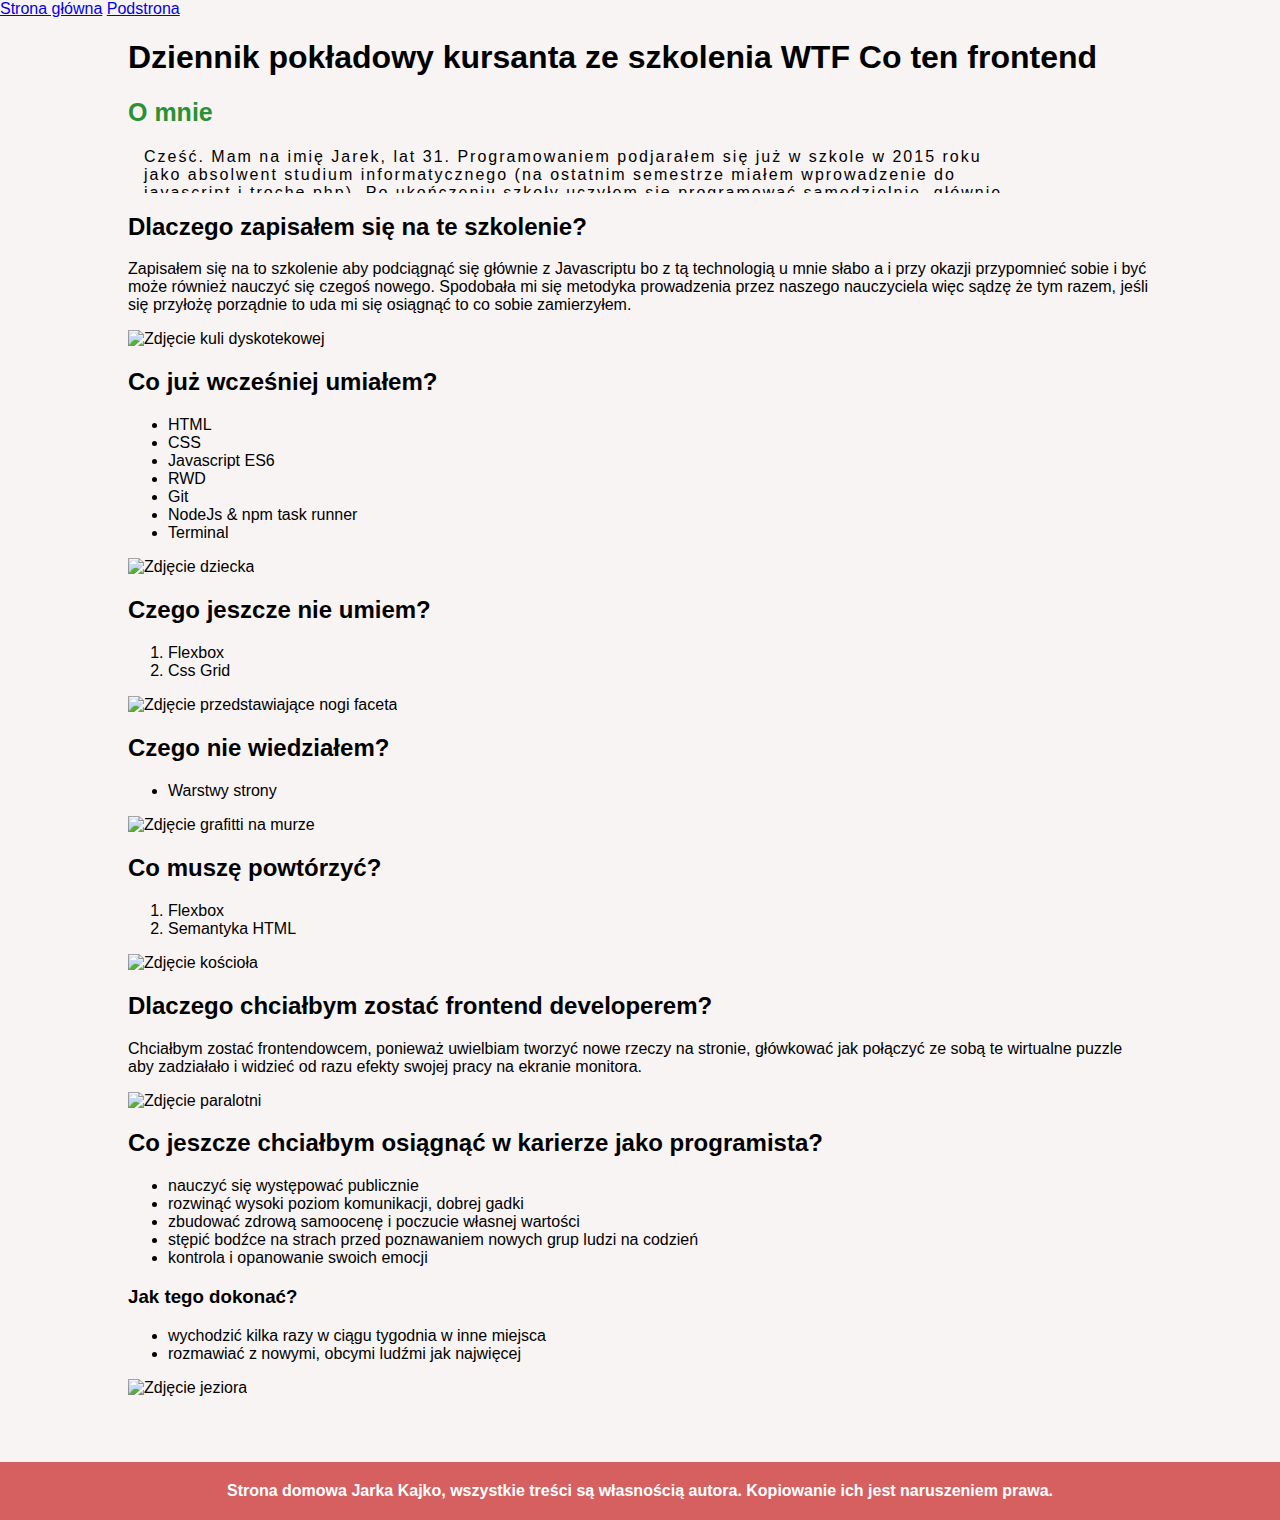
==== druga_strona.html @ be8f6553 "STYLE page index.html with bem classes" ====
<!DOCTYPE html>
<html lang="en">

<head>
	<meta charset="UTF-8">
	<meta name="viewport" content="width=device-width, initial-scale=1.0">
	<meta http-equiv="X-UA-Compatible" content="ie=edge">
	<title>Document</title>
	<link rel="stylesheet" type="text/css" href="style.css">
</head>

<body>
	<header class="headerNavigation">
		<a href="index.html" class="mainWebsiteHyperlink">Strona główna</a>
		<a href="druga_strona.html" class="secondWebsiteHyperlink">Podstrona</a>
	</header>

	<main class="main">
		<header class="mainHeader">
			<h1 class="headingHeader1">
				Dziennik pokładowy kursanta ze szkolenia WTF Co ten frontend
			</h1>
		</header>

		<section class="about">
				<h2 class="about__title">O mnie</h2>
				<p class="about__paragraph">
					Cześć. Mam na imię Jarek, lat 31. Programowaniem podjarałem się już w szkole w 2015 roku jako absolwent studium
					informatycznego (na ostatnim semestrze miałem wprowadzenie do javascript i trochę php). Po ukończeniu szkoły
					uczyłem się programować samodzielnie, głównie z poradników internetowych w tym z popularnego codecademy który
					jest całkiem niezłym wprowadzeniem do kodowania, wykupiłem nawet miesięczną płatną subskrypcję która średnio mnie usatysfakcjonowała, ale mimo wszystko porobiłem tyle projektów ile zdołałem. W tym czasie próbowałem się dostać do kilku firm nastawionych na tą branżę (nawet o gamedev zachaczyłem) ale bezskutecznie, powód za każdym razem był‚ prosty, za mało jeszcze umiałem. Posiadam również własnego githuba: https://gist.github.com/jaruto7. Oprócz programowania lubię od czasu do czasu powspinać się na ściance wspinaczkowej na boulderingu (jest to taka ścianka do 5 metrów wysokości bez asekuracji linką). Poza tym staram się biegać na długie dystanse. W tamtym roku byłem na kilku zawodach amatorskich: miła atmosfera, ludzie (szczególnie fajnie wspominam cross który był‚ mega wymagający) i dobre jedzenie. Lubię też pograć sobie w jakieś gry video ale mało mam czasu na tego typu rozrywkę. Co jeszcze... od czasu do czasu obejrzę jakieś fajne anime lub poczytam mangę no i wcześniej całkiem sporo trenowałem różne sporty/systemy walki: taekwondo, k1, bjj (ale krótko), krav maga i radziłem sobie całkiem spoko jak na chudej postury osobę którą jestem. Obecnie poza bieganiem nic nie trenuję ale zamierzam powrócić do sztuk walk jeszcze. Na co dzień pracuję fizycznie w tygodniu w firmie zajmującej się wyrobami części do tokarek i frezarek ale planuję jeszcze w tym roku zmianę tej branży na coś co lubię już od dawna czyli pracować w jakimś fajnym start-upie jako frontend developer.
				</p>
		</section>

		<article class="article">
			<h2 class="articleHeader2">Dlaczego zapisałem się na te szkolenie?</h2>
			<p class="articleParagraph">
				Zapisałem się na to szkolenie aby podciągnąć się głównie z Javascriptu bo z tą technologią u mnie słabo a i
				przy okazji przypomnieć sobie i być może również nauczyć się czegoś nowego. Spodobała mi się metodyka
				prowadzenia przez naszego nauczyciela więc sądzę że tym razem, jeśli się przyłożę porządnie to uda mi się
				osiągnąć to co sobie zamierzyłem.
			</p>
			<img
				src="https://images.unsplash.com/photo-1561197582-95ece0848664?ixlib=rb-1.2.1&ixid=eyJhcHBfaWQiOjEyMDd9&auto=format&fit=crop&w=500&q=60"
				alt="Zdjęcie kuli dyskotekowej" class="image"><br>
		</article>
		<article class="article">
			<h2 class="articleHeader2">Co już wcześniej umiałem?</h2>
			<ul class="unorderedList">
				<li class="unorderedListItem">HTML</li>
				<li class="unorderedListItem">CSS</li>
				<li class="unorderedListItem">Javascript ES6</li>
				<li class="unorderedListItem">RWD</li>
				<li class="unorderedListItem">Git</li>
				<li class="unorderedListItem">NodeJs & npm task runner</li>
				<li class="unorderedListItem">Terminal</li>
			</ul>
			<img
				src="https://images.unsplash.com/photo-1561166459-4f2ec9c66947?ixlib=rb-1.2.1&ixid=eyJhcHBfaWQiOjEyMDd9&auto=format&fit=crop&w=500&q=60"
				alt="Zdjęcie dziecka" class="image">
		</article>
		<article class="article">
			<h2 class="articleHeader2">Czego jeszcze nie umiem?</h2>
			<ol class="orderedList">
				<li class="orderedListItem">Flexbox</li>
				<li class="orderedListItem">Css Grid</li>
			</ol>
			<img
				src="https://images.unsplash.com/photo-1561187272-9d729abf2ccf?ixlib=rb-1.2.1&ixid=eyJhcHBfaWQiOjEyMDd9&auto=format&fit=crop&w=500&q=60"
				alt="Zdjęcie przedstawiające nogi faceta" class="image">
		</article>
		<article class="article">
			<h2 class="articleHeader2">Czego nie wiedziałem?</h2>
			<ul class="unorderedList">
				<li class="unorderedListItem">Warstwy strony</li>
			</ul>
			<img
				src="https://images.unsplash.com/photo-1561206204-a403713d7ea8?ixlib=rb-1.2.1&ixid=eyJhcHBfaWQiOjEyMDd9&auto=format&fit=crop&w=500&q=60"
				alt="Zdjęcie grafitti na murze" class="image">
		</article>
		<article class="article">
			<h2 class="articleHeader2">Co muszę powtórzyć?</h2>
			<ol class="orderedList">
				<li class="orderedListItem">Flexbox</li>
				<li class="orderedListItem">Semantyka HTML</li>
			</ol>
			<img
				src="https://images.unsplash.com/photo-1561188017-2edfa954d52e?ixlib=rb-1.2.1&ixid=eyJhcHBfaWQiOjEyMDd9&auto=format&fit=crop&w=500&q=60"
				alt="Zdjęcie kościoła" class="image">
		</article>
		<article class="article">
			<h2 class="articleHeader2">Dlaczego chciałbym zostać frontend developerem?</h2>
			<p class="articleParagraph">Chciałbym zostać frontendowcem, ponieważ uwielbiam tworzyć nowe rzeczy na stronie, główkować jak połączyć ze sobą te wirtualne puzzle aby zadziałało i widzieć od razu efekty swojej pracy na ekranie monitora.</p>
			<img
				src="https://images.unsplash.com/photo-1561182858-4376772a7590?ixlib=rb-1.2.1&ixid=eyJhcHBfaWQiOjEyMDd9&auto=format&fit=crop&w=500&q=60"
				alt="Zdjęcie paralotni" class="image">
		</article>
		<article class="article">
			<h2 class="articleHeader">Co jeszcze chciałbym osiągnąć w karierze jako programista?</h2>
			<ul class="articleUnorderedList">
				<li class="unorderedListItem">nauczyć się występować publicznie</li>
				<li class="unorderedListItem">rozwinąć wysoki poziom komunikacji, dobrej gadki</li>
				<li class="unorderedListItem">zbudować zdrową samoocenę i poczucie własnej wartości</li>
				<li class="unorderedListItem">stępić bodźce na strach przed poznawaniem nowych grup ludzi na codzień</li>
				<li class="unorderedListItem">kontrola i opanowanie swoich emocji</li>
			</ul>
			<article class="article">
				<h3 class="headingHeader3">Jak tego dokonać?</h3>
				<ul class="unorderedList">
					<li class="unorderedListItem">wychodzić kilka razy w ciągu tygodnia w inne miejsca</li>
					<li class="unorderedListItem">rozmawiać z nowymi, obcymi ludźmi jak najwięcej</li>
				</ul>
			</article>
			<img
				src="https://images.unsplash.com/photo-1561267636-2afe65388a36?ixlib=rb-1.2.1&ixid=eyJhcHBfaWQiOjEyMDd9&auto=format&fit=crop&w=500&q=60"
				alt="Zdjęcie jeziora" class="image">
		</article>
	</main>
	<footer class="footer">
		Strona domowa Jarka Kajko, wszystkie treści są własnością autora. Kopiowanie ich jest naruszeniem prawa.
	</footer>
</body>

</html>
---- style.css ----
html, body {
  margin: 0;
  padding: 0;
  scroll-behavior: smooth;
}

body {
  background-color: #f8f4f4;
  font-family: Arial, sans-serif;
}

/* MAIN SECTION */

.main {
  /* width: 100%; */
  max-width: 1024px;
  margin: 0 auto;
}

/* NAVIGATION SECTION */

.navigation__list {
  margin: 0;
  padding: 16px 16px;
}

.navigation__item {
  display: inline-block;
  font-size: 25px;

  color: brown;
}

/* MAIN-HEADER SECTION */

.header__title {
  color: #3FA34D;
  font-size: 33px;
}

/* ABOUT SECTION */

.about__title {
  color: #2A9134;
  font-size: 25px;
}

.about__paragraph {
  width: 85%;
  letter-spacing: 2px;
  height: 5vh;
  overflow: hidden;
  padding: 0 16px;
}

.about__item {
  list-style: circle;
}

.about__link, .url-collection__link {
  color: #397367;
}

.url-collection__item {
  list-style-type: upper-roman;
}

/* ABOUT-SUBSECTION */

.about-subsection__title {
  color: #2A9134;
}

.about-subsection__link {
  color: #397367;
}

/* FOOTER SECTION */

.footer {
  background-color: rgb(214, 96, 96);
  color: white;
  font-weight: bold;
  margin-top: 65px;
  padding: 20px;
  text-align: center;
}
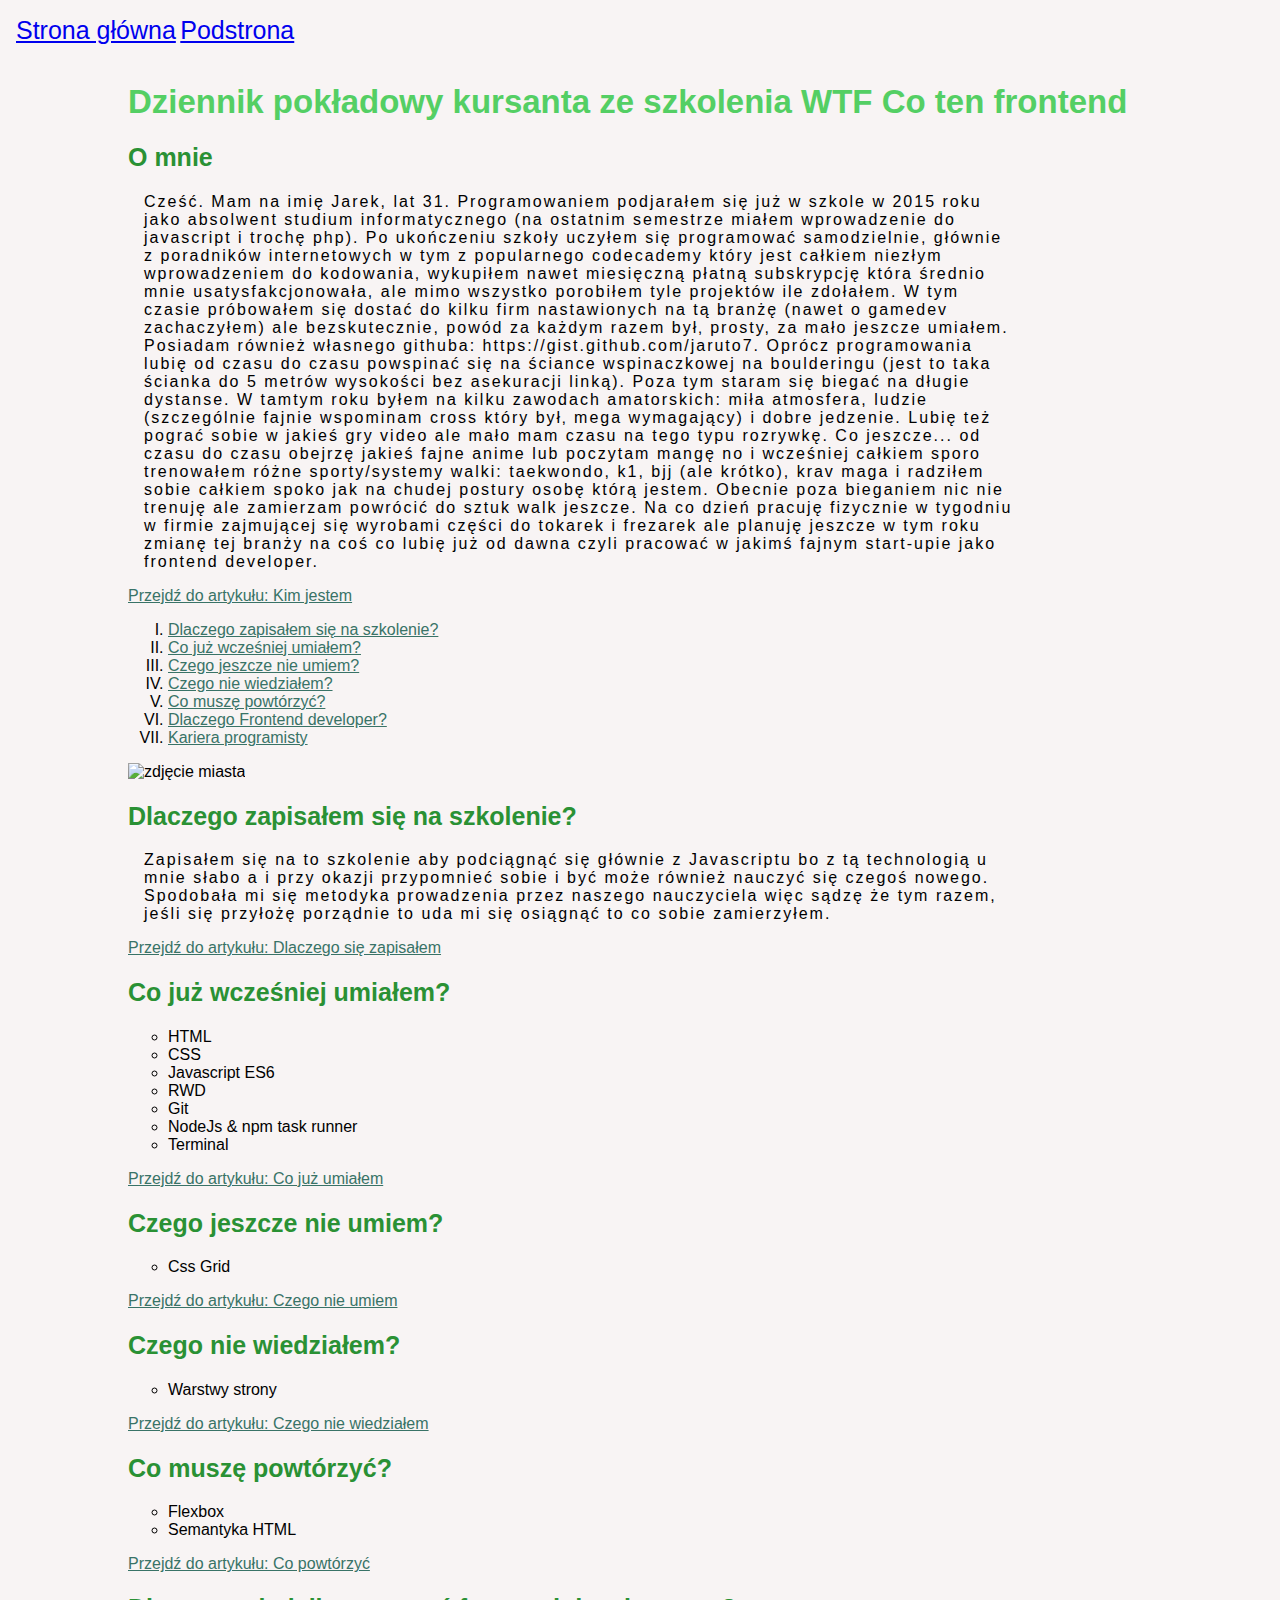
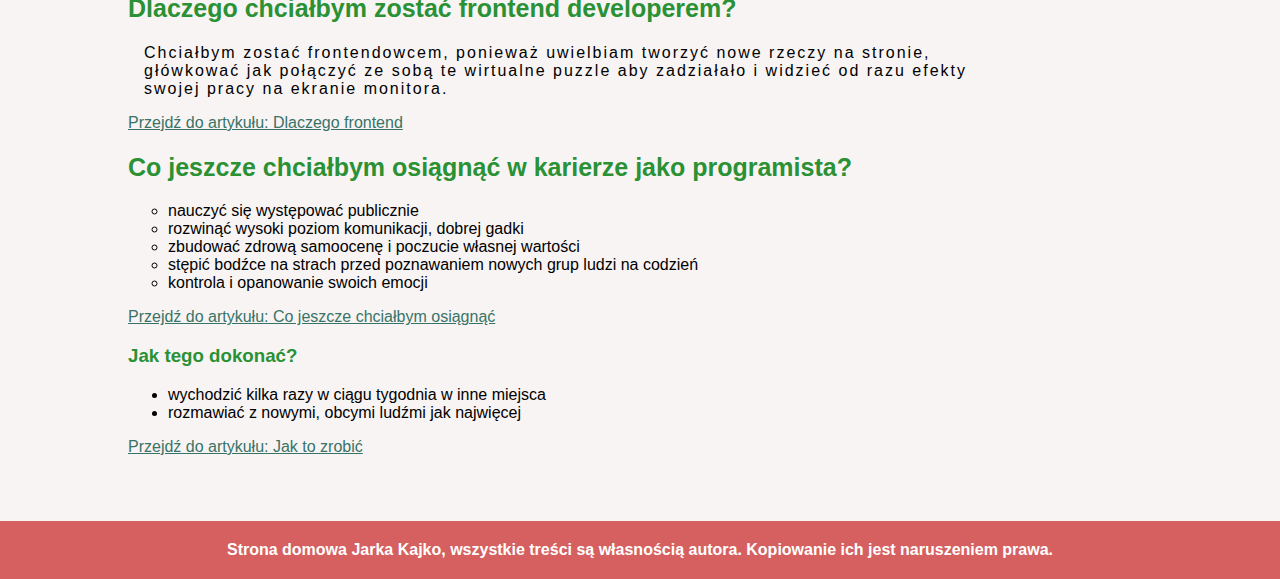
==== commit e1cddb40: "STYLE page druga_strona.html with bem classes" ====
--- a/druga_strona.html
+++ b/druga_strona.html
@@ -10,111 +10,156 @@
 </head>
 
 <body>
-	<header class="headerNavigation">
-		<a href="index.html" class="mainWebsiteHyperlink">Strona główna</a>
-		<a href="druga_strona.html" class="secondWebsiteHyperlink">Podstrona</a>
-	</header>
+	
+		<header class="header-navigation">
+				<nav class="navigation">
+					<ul class="navigation__list">
+						<li class="navigation__item">
+							<a href="index.html" class="navigation__link">Strona główna</a>
+						</li>
+						<li class="navigation__item">
+							<a href="druga_strona.html" class="navigation__link">Podstrona</a>
+						</li>
+					</ul>
+				</nav>
+			</header>
 
 	<main class="main">
-		<header class="mainHeader">
-			<h1 class="headingHeader1">
+		
+		<header class="main-header">
+			<h1 class="main-header__title">
 				Dziennik pokładowy kursanta ze szkolenia WTF Co ten frontend
 			</h1>
 		</header>
 
-		<section class="about">
-				<h2 class="about__title">O mnie</h2>
-				<p class="about__paragraph">
-					Cześć. Mam na imię Jarek, lat 31. Programowaniem podjarałem się już w szkole w 2015 roku jako absolwent studium
-					informatycznego (na ostatnim semestrze miałem wprowadzenie do javascript i trochę php). Po ukończeniu szkoły
-					uczyłem się programować samodzielnie, głównie z poradników internetowych w tym z popularnego codecademy który
-					jest całkiem niezłym wprowadzeniem do kodowania, wykupiłem nawet miesięczną płatną subskrypcję która średnio mnie usatysfakcjonowała, ale mimo wszystko porobiłem tyle projektów ile zdołałem. W tym czasie próbowałem się dostać do kilku firm nastawionych na tą branżę (nawet o gamedev zachaczyłem) ale bezskutecznie, powód za każdym razem był‚ prosty, za mało jeszcze umiałem. Posiadam również własnego githuba: https://gist.github.com/jaruto7. Oprócz programowania lubię od czasu do czasu powspinać się na ściance wspinaczkowej na boulderingu (jest to taka ścianka do 5 metrów wysokości bez asekuracji linką). Poza tym staram się biegać na długie dystanse. W tamtym roku byłem na kilku zawodach amatorskich: miła atmosfera, ludzie (szczególnie fajnie wspominam cross który był‚ mega wymagający) i dobre jedzenie. Lubię też pograć sobie w jakieś gry video ale mało mam czasu na tego typu rozrywkę. Co jeszcze... od czasu do czasu obejrzę jakieś fajne anime lub poczytam mangę no i wcześniej całkiem sporo trenowałem różne sporty/systemy walki: taekwondo, k1, bjj (ale krótko), krav maga i radziłem sobie całkiem spoko jak na chudej postury osobę którą jestem. Obecnie poza bieganiem nic nie trenuję ale zamierzam powrócić do sztuk walk jeszcze. Na co dzień pracuję fizycznie w tygodniu w firmie zajmującej się wyrobami części do tokarek i frezarek ale planuję jeszcze w tym roku zmianę tej branży na coś co lubię już od dawna czyli pracować w jakimś fajnym start-upie jako frontend developer.
-				</p>
-		</section>
+		<article class="about">
+			<h2 class="about__title">O mnie</h2>
+			<p class="about__paragraph">
+				Cześć. Mam na imię Jarek, lat 31. Programowaniem podjarałem się już w szkole w 2015 roku jako absolwent studium
+				informatycznego (na ostatnim semestrze miałem wprowadzenie do javascript i trochę php). Po ukończeniu szkoły
+				uczyłem się programować samodzielnie, głównie z poradników internetowych w tym z popularnego codecademy który
+				jest całkiem niezłym wprowadzeniem do kodowania, wykupiłem nawet miesięczną płatną subskrypcję która średnio
+				mnie usatysfakcjonowała, ale mimo wszystko porobiłem tyle projektów ile zdołałem. W tym czasie próbowałem się
+				dostać do kilku firm nastawionych na tą branżę (nawet o gamedev zachaczyłem) ale bezskutecznie, powód za każdym
+				razem był‚ prosty, za mało jeszcze umiałem. Posiadam również własnego githuba: https://gist.github.com/jaruto7.
+				Oprócz programowania lubię od czasu do czasu powspinać się na ściance wspinaczkowej na boulderingu (jest to taka
+				ścianka do 5 metrów wysokości bez asekuracji linką). Poza tym staram się biegać na długie dystanse. W tamtym
+				roku byłem na kilku zawodach amatorskich: miła atmosfera, ludzie (szczególnie fajnie wspominam cross który był‚
+				mega wymagający) i dobre jedzenie. Lubię też pograć sobie w jakieś gry video ale mało mam czasu na tego typu
+				rozrywkę. Co jeszcze... od czasu do czasu obejrzę jakieś fajne anime lub poczytam mangę no i wcześniej całkiem
+				sporo trenowałem różne sporty/systemy walki: taekwondo, k1, bjj (ale krótko), krav maga i radziłem sobie całkiem
+				spoko jak na chudej postury osobę którą jestem. Obecnie poza bieganiem nic nie trenuję ale zamierzam powrócić do
+				sztuk walk jeszcze. Na co dzień pracuję fizycznie w tygodniu w firmie zajmującej się wyrobami części do tokarek
+				i frezarek ale planuję jeszcze w tym roku zmianę tej branży na coś co lubię już od dawna czyli pracować w jakimś
+				fajnym start-upie jako frontend developer.
+			</p>
+			<a href="druga_strona.html" class="about__link">Przejdź do artykułu: Kim jestem</a>
+			<header class="url-collection">
+				<ol class="url-collection__list">
+					<li class="url-collection__item">
+						<a href="#dlaczegoSieZapisalem" class="url-collection__link">Dlaczego zapisałem się na szkolenie?</a>
+					</li>
+					<li class="url-collection__item">
+						<a href="#coJuzUmialem" class="url-collection__link">Co już wcześniej umiałem?</a>
+					</li>
+					<li class="url-collection__item">
+						<a href="#czegoNieUmiem" class="url-collection__link">Czego jeszcze nie umiem?</a>
+					</li>
+					<li class="url-collection__item">
+						<a href="#czegoNieWiedzialem" class="url-collection__link">Czego nie wiedziałem?</a>
+					</li>
+					<li class="url-collection__item">
+						<a href="#coMuszePowtorzyc" class="url-collection__link">Co muszę powtórzyć?</a>
+					</li>
+					<li class="url-collection__item">
+						<a href="#dlaczegoFrontend" class="url-collection__link">Dlaczego Frontend developer?</a>
+					</li>
+					<li class="url-collection__item">
+						<a href="#karieraProgramisty" class="url-collection__link">Kariera programisty</a>
+					</li>
+				</ol>
+				<img
+					src="https://images.unsplash.com/photo-1561266322-ccd177d44cff?ixlib=rb-1.2.1&ixid=eyJhcHBfaWQiOjEyMDd9&auto=format&fit=crop&w=500&q=60"
+					alt="zdjęcie miasta" class="url-collection__image">
+			</header>
+		</article>
 
-		<article class="article">
-			<h2 class="articleHeader2">Dlaczego zapisałem się na te szkolenie?</h2>
-			<p class="articleParagraph">
-				Zapisałem się na to szkolenie aby podciągnąć się głównie z Javascriptu bo z tą technologią u mnie słabo a i
+		<article id="dlaczegoSieZapisalem" class="about">
+			<h2 class="about__title">Dlaczego zapisałem się na szkolenie?</h2>
+			<p class="about__paragraph">Zapisałem się na to szkolenie aby podciągnąć się głównie z Javascriptu bo z tą
+				technologią u mnie słabo a i
 				przy okazji przypomnieć sobie i być może również nauczyć się czegoś nowego. Spodobała mi się metodyka
 				prowadzenia przez naszego nauczyciela więc sądzę że tym razem, jeśli się przyłożę porządnie to uda mi się
 				osiągnąć to co sobie zamierzyłem.
 			</p>
-			<img
-				src="https://images.unsplash.com/photo-1561197582-95ece0848664?ixlib=rb-1.2.1&ixid=eyJhcHBfaWQiOjEyMDd9&auto=format&fit=crop&w=500&q=60"
-				alt="Zdjęcie kuli dyskotekowej" class="image"><br>
+			<a href="druga_strona.html" class="about__link">Przejdź do artykułu: Dlaczego się zapisałem</a>
 		</article>
-		<article class="article">
-			<h2 class="articleHeader2">Co już wcześniej umiałem?</h2>
-			<ul class="unorderedList">
-				<li class="unorderedListItem">HTML</li>
-				<li class="unorderedListItem">CSS</li>
-				<li class="unorderedListItem">Javascript ES6</li>
-				<li class="unorderedListItem">RWD</li>
-				<li class="unorderedListItem">Git</li>
-				<li class="unorderedListItem">NodeJs & npm task runner</li>
-				<li class="unorderedListItem">Terminal</li>
+
+		<article id="coJuzUmialem" class="about">
+			<h2 class="about__title">Co już wcześniej umiałem?</h2>
+			<ul class="about__list">
+				<li class="about__item">HTML</li>
+				<li class="about__item">CSS</li>
+				<li class="about__item">Javascript ES6</li>
+				<li class="about__item">RWD</li>
+				<li class="about__item">Git</li>
+				<li class="about__item">NodeJs & npm task runner</li>
+				<li class="about__item">Terminal</li>
 			</ul>
-			<img
-				src="https://images.unsplash.com/photo-1561166459-4f2ec9c66947?ixlib=rb-1.2.1&ixid=eyJhcHBfaWQiOjEyMDd9&auto=format&fit=crop&w=500&q=60"
-				alt="Zdjęcie dziecka" class="image">
+			<a href="druga_strona.html" class="about__link">Przejdź do artykułu: Co już umiałem</a>
 		</article>
-		<article class="article">
-			<h2 class="articleHeader2">Czego jeszcze nie umiem?</h2>
-			<ol class="orderedList">
-				<li class="orderedListItem">Flexbox</li>
-				<li class="orderedListItem">Css Grid</li>
+
+		<article id="czegoNieUmiem" class="about">
+			<h2 class="about__title">Czego jeszcze nie umiem?</h2>
+			<ul class="about_list">
+				<li class="about__item">Css Grid</li>
+			</ul>
+			<a href="druga_strona.html" class="about__link">Przejdź do artykułu: Czego nie umiem</a>
+		</article>
+
+		<article id="czegoNieWiedzialem" class="about">
+			<h2 class="about__title">Czego nie wiedziałem?</h2>
+			<ul class="about__list">
+				<li class="about__item">Warstwy strony</li>
+			</ul>
+			<a href="druga_strona.html" class="about__link">Przejdź do artykułu: Czego nie wiedziałem</a>
+		</article>
+
+		<article id="coMuszePowtorzyc" class="about">
+			<h2 class="about__title">Co muszę powtórzyć?</h2>
+			<ol class="about_list">
+				<li class="about__item">Flexbox</li>
+				<li class="about__item">Semantyka HTML</li>
 			</ol>
-			<img
-				src="https://images.unsplash.com/photo-1561187272-9d729abf2ccf?ixlib=rb-1.2.1&ixid=eyJhcHBfaWQiOjEyMDd9&auto=format&fit=crop&w=500&q=60"
-				alt="Zdjęcie przedstawiające nogi faceta" class="image">
+			<a href="druga_strona.html" class="about__link">Przejdź do artykułu: Co powtórzyć</a>
 		</article>
-		<article class="article">
-			<h2 class="articleHeader2">Czego nie wiedziałem?</h2>
-			<ul class="unorderedList">
-				<li class="unorderedListItem">Warstwy strony</li>
-			</ul>
-			<img
-				src="https://images.unsplash.com/photo-1561206204-a403713d7ea8?ixlib=rb-1.2.1&ixid=eyJhcHBfaWQiOjEyMDd9&auto=format&fit=crop&w=500&q=60"
-				alt="Zdjęcie grafitti na murze" class="image">
+
+		<article id="dlaczegoFrontend" class="about">
+				<h2 class="about__title">Dlaczego chciałbym zostać frontend developerem?</h2>
+				<p class="about__paragraph">Chciałbym zostać frontendowcem, ponieważ uwielbiam tworzyć nowe rzeczy na stronie, główkować jak połączyć ze sobą te wirtualne puzzle aby zadziałało i widzieć od razu efekty swojej pracy na ekranie monitora.</p>
+				<a href="druga_strona.html" class="about__link">Przejdź do artykułu: Dlaczego frontend</a>
 		</article>
-		<article class="article">
-			<h2 class="articleHeader2">Co muszę powtórzyć?</h2>
-			<ol class="orderedList">
-				<li class="orderedListItem">Flexbox</li>
-				<li class="orderedListItem">Semantyka HTML</li>
-			</ol>
-			<img
-				src="https://images.unsplash.com/photo-1561188017-2edfa954d52e?ixlib=rb-1.2.1&ixid=eyJhcHBfaWQiOjEyMDd9&auto=format&fit=crop&w=500&q=60"
-				alt="Zdjęcie kościoła" class="image">
-		</article>
-		<article class="article">
-			<h2 class="articleHeader2">Dlaczego chciałbym zostać frontend developerem?</h2>
-			<p class="articleParagraph">Chciałbym zostać frontendowcem, ponieważ uwielbiam tworzyć nowe rzeczy na stronie, główkować jak połączyć ze sobą te wirtualne puzzle aby zadziałało i widzieć od razu efekty swojej pracy na ekranie monitora.</p>
-			<img
-				src="https://images.unsplash.com/photo-1561182858-4376772a7590?ixlib=rb-1.2.1&ixid=eyJhcHBfaWQiOjEyMDd9&auto=format&fit=crop&w=500&q=60"
-				alt="Zdjęcie paralotni" class="image">
-		</article>
-		<article class="article">
-			<h2 class="articleHeader">Co jeszcze chciałbym osiągnąć w karierze jako programista?</h2>
-			<ul class="articleUnorderedList">
-				<li class="unorderedListItem">nauczyć się występować publicznie</li>
-				<li class="unorderedListItem">rozwinąć wysoki poziom komunikacji, dobrej gadki</li>
-				<li class="unorderedListItem">zbudować zdrową samoocenę i poczucie własnej wartości</li>
-				<li class="unorderedListItem">stępić bodźce na strach przed poznawaniem nowych grup ludzi na codzień</li>
-				<li class="unorderedListItem">kontrola i opanowanie swoich emocji</li>
-			</ul>
-			<article class="article">
-				<h3 class="headingHeader3">Jak tego dokonać?</h3>
-				<ul class="unorderedList">
-					<li class="unorderedListItem">wychodzić kilka razy w ciągu tygodnia w inne miejsca</li>
-					<li class="unorderedListItem">rozmawiać z nowymi, obcymi ludźmi jak najwięcej</li>
+
+		<article id="karieraProgramisty" class="about">
+				<h2 class="about__title">Co jeszcze chciałbym osiągnąć w karierze jako programista?</h2>
+				<ul class="about__list">
+					<li class="about__item">nauczyć się występować publicznie</li>
+					<li class="about__item">rozwinąć wysoki poziom komunikacji, dobrej gadki</li>
+					<li class="about__item">zbudować zdrową samoocenę i poczucie własnej wartości</li>
+					<li class="about__item">stępić bodźce na strach przed poznawaniem nowych grup ludzi na codzień</li>
+					<li class="about__item">kontrola i opanowanie swoich emocji</li>
 				</ul>
+				<a href="druga_strona.html" class="about__link">Przejdź do artykułu: Co jeszcze chciałbym osiągnąć</a>
+				<article class="about-subsection">
+					<h3 class="about-subsection__title">Jak tego dokonać?</h3>
+					<ul class="about-subsection__list">
+						<li class="about-subsection__item">wychodzić kilka razy w ciągu tygodnia w inne miejsca</li>
+						<li class="about-subsection__item">rozmawiać z nowymi, obcymi ludźmi jak najwięcej</li>
+					</ul>
+					<a href="druga_strona.html" class="about-subsection__link">Przejdź do artykułu: Jak to zrobić</a>
+				</article>
 			</article>
-			<img
-				src="https://images.unsplash.com/photo-1561267636-2afe65388a36?ixlib=rb-1.2.1&ixid=eyJhcHBfaWQiOjEyMDd9&auto=format&fit=crop&w=500&q=60"
-				alt="Zdjęcie jeziora" class="image">
-		</article>
+
 	</main>
 	<footer class="footer">
 		Strona domowa Jarka Kajko, wszystkie treści są własnością autora. Kopiowanie ich jest naruszeniem prawa.
--- a/style.css
+++ b/style.css
@@ -33,8 +33,8 @@
 
 /* MAIN-HEADER SECTION */
 
-.header__title {
-  color: #3FA34D;
+.main-header__title {
+  color: rgb(84, 207, 100);
   font-size: 33px;
 }
 
@@ -48,9 +48,12 @@
 .about__paragraph {
   width: 85%;
   letter-spacing: 2px;
+  padding: 0 16px;
+}
+
+.about__paragraph--hidden, .about__list--hidden {
   height: 5vh;
   overflow: hidden;
-  padding: 0 16px;
 }
 
 .about__item {
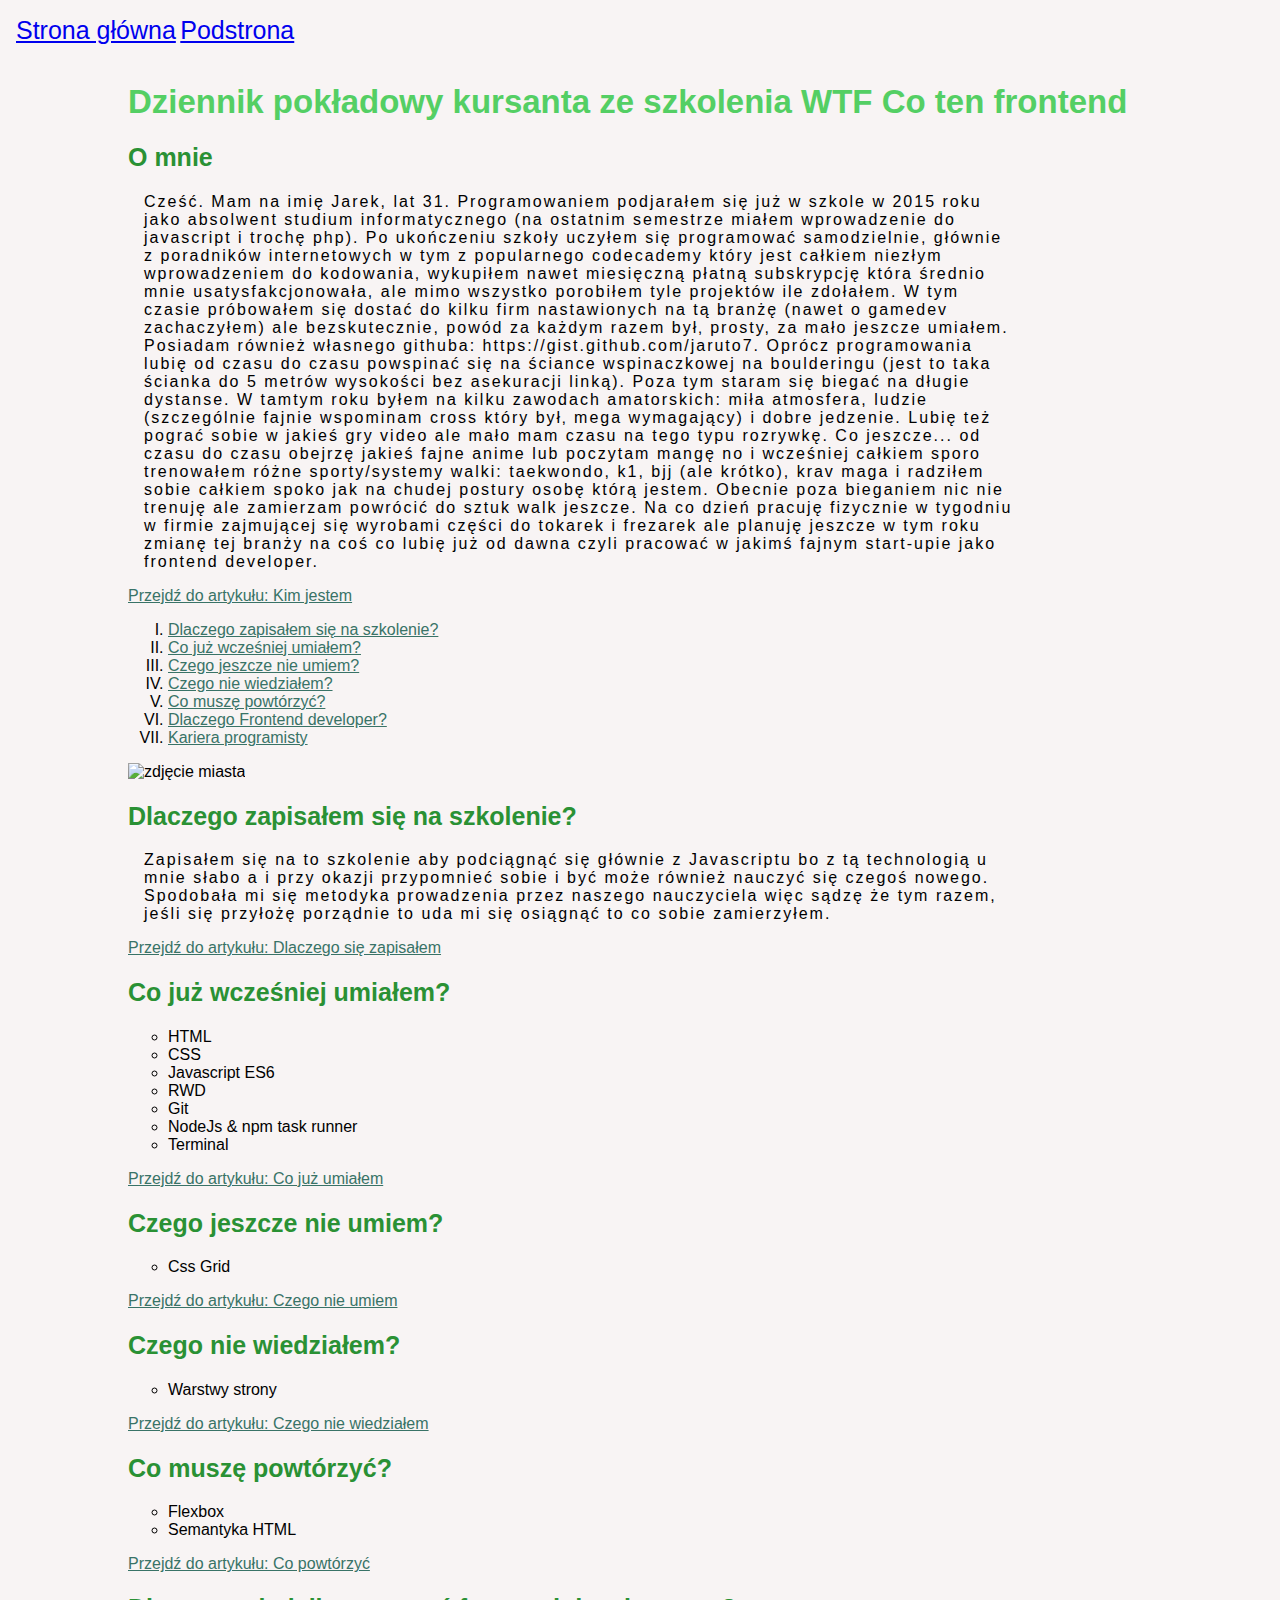
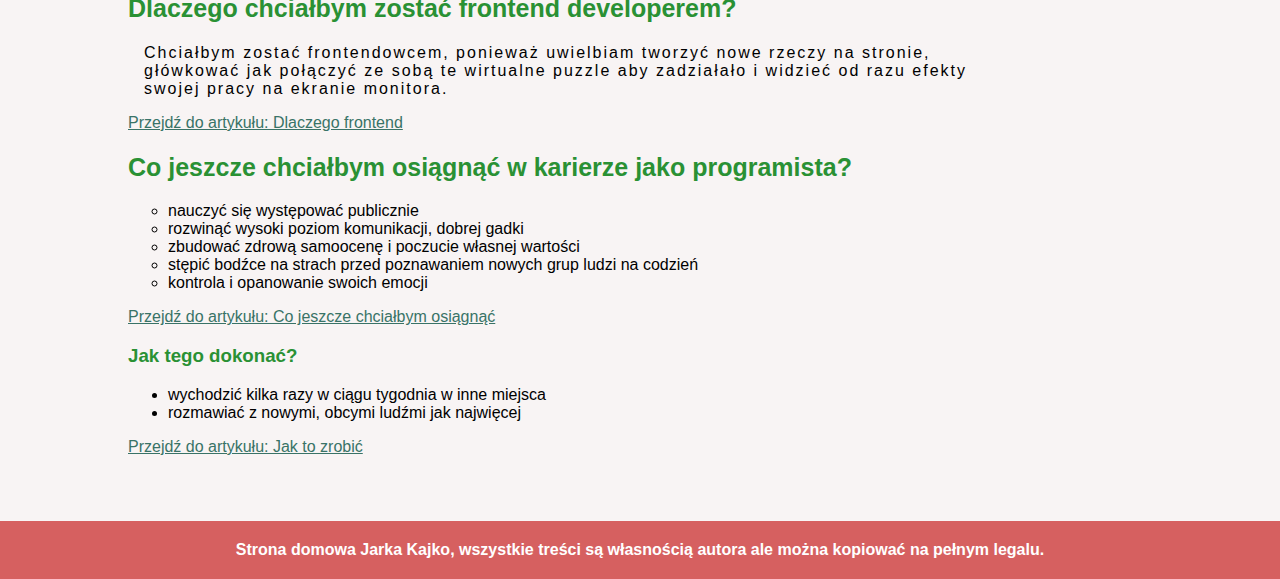
==== commit 3c71db2a: "Rename footer title with use JS" ====
--- a/druga_strona.html
+++ b/druga_strona.html
@@ -25,7 +25,7 @@
 			</header>
 
 	<main class="main">
-		
+
 		<header class="main-header">
 			<h1 class="main-header__title">
 				Dziennik pokładowy kursanta ze szkolenia WTF Co ten frontend
@@ -164,6 +164,7 @@
 	<footer class="footer">
 		Strona domowa Jarka Kajko, wszystkie treści są własnością autora. Kopiowanie ich jest naruszeniem prawa.
 	</footer>
+	<script src="script.js"></script>
 </body>
 
 </html>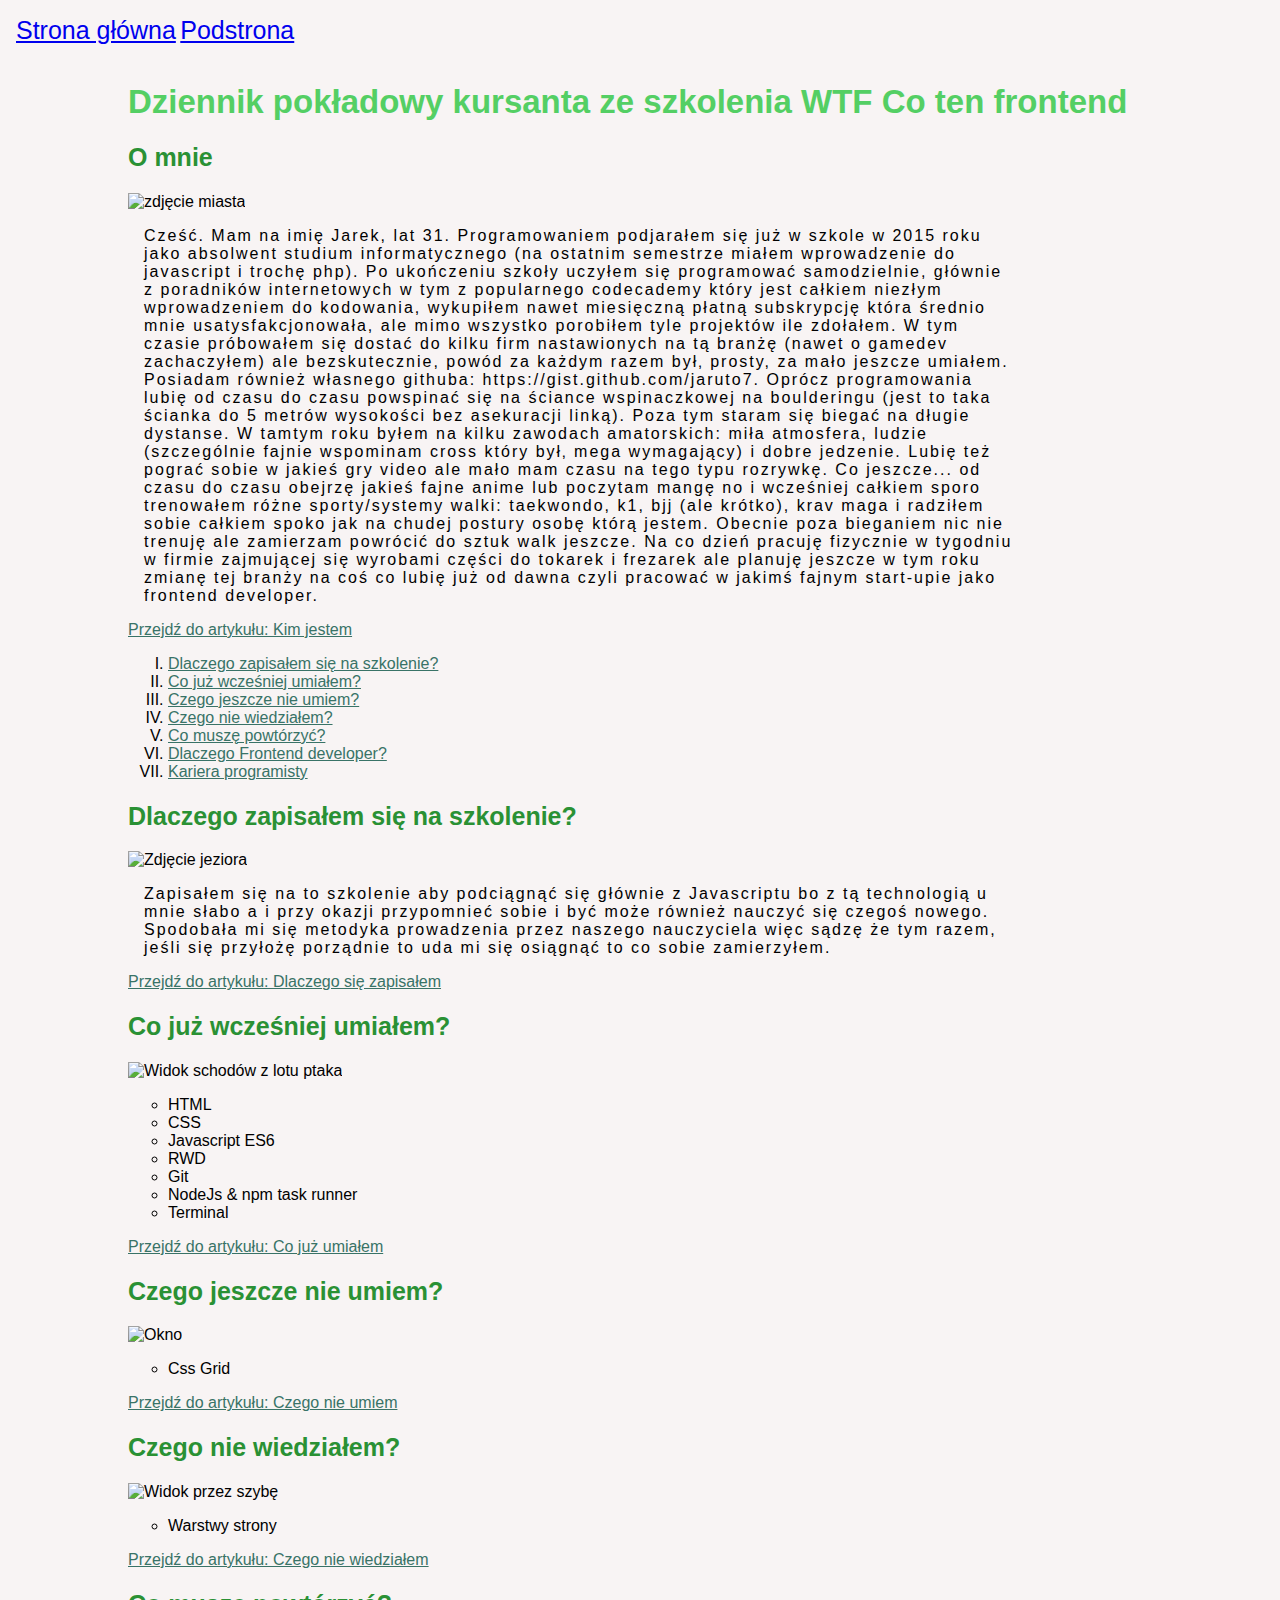
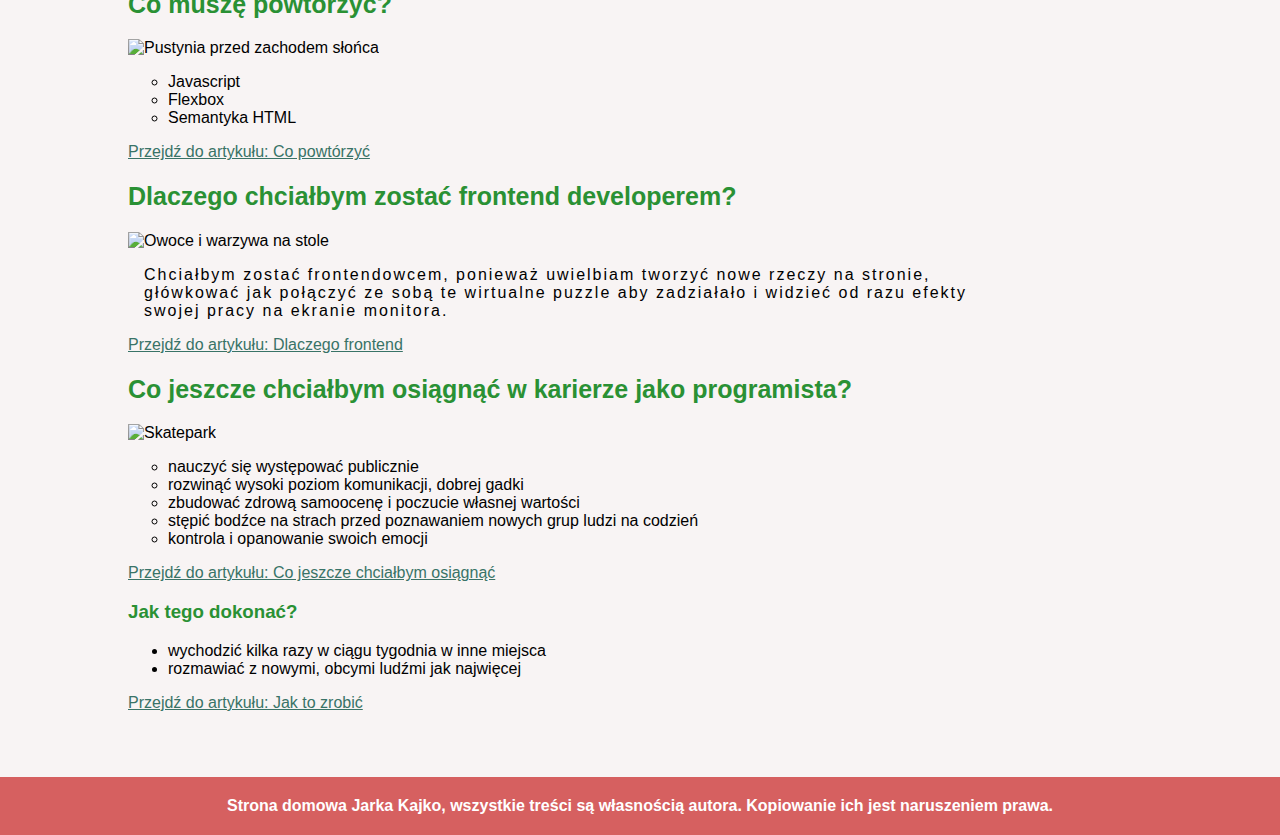
==== commit 724ab7d1: "Create function and output welcome message in console" ====
--- a/druga_strona.html
+++ b/druga_strona.html
@@ -6,23 +6,23 @@
 	<meta name="viewport" content="width=device-width, initial-scale=1.0">
 	<meta http-equiv="X-UA-Compatible" content="ie=edge">
 	<title>Document</title>
-	<link rel="stylesheet" type="text/css" href="style.css">
+	<link rel="stylesheet" type="text/css" href="css/style.css">
 </head>
 
 <body>
-	
-		<header class="header-navigation">
-				<nav class="navigation">
-					<ul class="navigation__list">
-						<li class="navigation__item">
-							<a href="index.html" class="navigation__link">Strona główna</a>
-						</li>
-						<li class="navigation__item">
-							<a href="druga_strona.html" class="navigation__link">Podstrona</a>
-						</li>
-					</ul>
-				</nav>
-			</header>
+
+	<header class="header-navigation">
+		<nav class="navigation">
+			<ul class="navigation__list">
+				<li class="navigation__item">
+					<a href="index.html" class="navigation__link">Strona główna</a>
+				</li>
+				<li class="navigation__item">
+					<a href="druga_strona.html" class="navigation__link">Podstrona</a>
+				</li>
+			</ul>
+		</nav>
+	</header>
 
 	<main class="main">
 
@@ -34,6 +34,9 @@
 
 		<article class="about">
 			<h2 class="about__title">O mnie</h2>
+			<img
+					src="https://images.unsplash.com/photo-1561266322-ccd177d44cff?ixlib=rb-1.2.1&ixid=eyJhcHBfaWQiOjEyMDd9&auto=format&fit=crop&w=500&q=60"
+					alt="zdjęcie miasta" class="url-collection__image">
 			<p class="about__paragraph">
 				Cześć. Mam na imię Jarek, lat 31. Programowaniem podjarałem się już w szkole w 2015 roku jako absolwent studium
 				informatycznego (na ostatnim semestrze miałem wprowadzenie do javascript i trochę php). Po ukończeniu szkoły
@@ -78,14 +81,12 @@
 						<a href="#karieraProgramisty" class="url-collection__link">Kariera programisty</a>
 					</li>
 				</ol>
-				<img
-					src="https://images.unsplash.com/photo-1561266322-ccd177d44cff?ixlib=rb-1.2.1&ixid=eyJhcHBfaWQiOjEyMDd9&auto=format&fit=crop&w=500&q=60"
-					alt="zdjęcie miasta" class="url-collection__image">
 			</header>
 		</article>
 
 		<article id="dlaczegoSieZapisalem" class="about">
 			<h2 class="about__title">Dlaczego zapisałem się na szkolenie?</h2>
+			<img src="https://images.unsplash.com/photo-1563713665854-e72327bf780e?ixlib=rb-1.2.1&ixid=eyJhcHBfaWQiOjEyMDd9&auto=format&fit=crop&w=500&q=60" alt="Zdjęcie jeziora">
 			<p class="about__paragraph">Zapisałem się na to szkolenie aby podciągnąć się głównie z Javascriptu bo z tą
 				technologią u mnie słabo a i
 				przy okazji przypomnieć sobie i być może również nauczyć się czegoś nowego. Spodobała mi się metodyka
@@ -97,6 +98,7 @@
 
 		<article id="coJuzUmialem" class="about">
 			<h2 class="about__title">Co już wcześniej umiałem?</h2>
+			<img src="https://images.unsplash.com/photo-1563775421597-ecf0fc7f9c04?ixlib=rb-1.2.1&ixid=eyJhcHBfaWQiOjEyMDd9&auto=format&fit=crop&w=500&q=60" alt="Widok schodów z lotu ptaka">
 			<ul class="about__list">
 				<li class="about__item">HTML</li>
 				<li class="about__item">CSS</li>
@@ -106,11 +108,12 @@
 				<li class="about__item">NodeJs & npm task runner</li>
 				<li class="about__item">Terminal</li>
 			</ul>
-			<a href="druga_strona.html" class="about__link">Przejdź do artykułu: Co już umiałem</a>
+			<a href="druga_strona.html" class="about__link">Przejdź do artykułu: Co już umiałem</a>		
 		</article>
 
 		<article id="czegoNieUmiem" class="about">
 			<h2 class="about__title">Czego jeszcze nie umiem?</h2>
+			<img src="https://images.unsplash.com/photo-1563775985010-22480f2a7e91?ixlib=rb-1.2.1&ixid=eyJhcHBfaWQiOjEyMDd9&auto=format&fit=crop&w=500&q=60" alt="Okno">
 			<ul class="about_list">
 				<li class="about__item">Css Grid</li>
 			</ul>
@@ -119,6 +122,7 @@
 
 		<article id="czegoNieWiedzialem" class="about">
 			<h2 class="about__title">Czego nie wiedziałem?</h2>
+			<img src="https://images.unsplash.com/photo-1563724221574-1dc7e45d95d2?ixlib=rb-1.2.1&ixid=eyJhcHBfaWQiOjEyMDd9&auto=format&fit=crop&w=500&q=60" alt="Widok przez szybę">
 			<ul class="about__list">
 				<li class="about__item">Warstwy strony</li>
 			</ul>
@@ -127,7 +131,9 @@
 
 		<article id="coMuszePowtorzyc" class="about">
 			<h2 class="about__title">Co muszę powtórzyć?</h2>
+			<img src="https://images.unsplash.com/photo-1563757368282-d86ff611efbc?ixlib=rb-1.2.1&ixid=eyJhcHBfaWQiOjEyMDd9&auto=format&fit=crop&w=500&q=60" alt="Pustynia przed zachodem słońca">
 			<ol class="about_list">
+				<li class="about__item">Javascript</li>
 				<li class="about__item">Flexbox</li>
 				<li class="about__item">Semantyka HTML</li>
 			</ol>
@@ -135,36 +141,40 @@
 		</article>
 
 		<article id="dlaczegoFrontend" class="about">
-				<h2 class="about__title">Dlaczego chciałbym zostać frontend developerem?</h2>
-				<p class="about__paragraph">Chciałbym zostać frontendowcem, ponieważ uwielbiam tworzyć nowe rzeczy na stronie, główkować jak połączyć ze sobą te wirtualne puzzle aby zadziałało i widzieć od razu efekty swojej pracy na ekranie monitora.</p>
-				<a href="druga_strona.html" class="about__link">Przejdź do artykułu: Dlaczego frontend</a>
+			<h2 class="about__title">Dlaczego chciałbym zostać frontend developerem?</h2>
+			<img src="https://images.unsplash.com/photo-1563699498778-aa8246fa5456?ixlib=rb-1.2.1&ixid=eyJhcHBfaWQiOjEyMDd9&auto=format&fit=crop&w=500&q=60" alt="Owoce i warzywa na stole">
+			<p class="about__paragraph">Chciałbym zostać frontendowcem, ponieważ uwielbiam tworzyć nowe rzeczy na stronie,
+				główkować jak połączyć ze sobą te wirtualne puzzle aby zadziałało i widzieć od razu efekty swojej pracy na
+				ekranie monitora.</p>
+			<a href="druga_strona.html" class="about__link">Przejdź do artykułu: Dlaczego frontend</a>
 		</article>
 
 		<article id="karieraProgramisty" class="about">
-				<h2 class="about__title">Co jeszcze chciałbym osiągnąć w karierze jako programista?</h2>
-				<ul class="about__list">
-					<li class="about__item">nauczyć się występować publicznie</li>
-					<li class="about__item">rozwinąć wysoki poziom komunikacji, dobrej gadki</li>
-					<li class="about__item">zbudować zdrową samoocenę i poczucie własnej wartości</li>
-					<li class="about__item">stępić bodźce na strach przed poznawaniem nowych grup ludzi na codzień</li>
-					<li class="about__item">kontrola i opanowanie swoich emocji</li>
+			<h2 class="about__title">Co jeszcze chciałbym osiągnąć w karierze jako programista?</h2>
+			<img src="https://images.unsplash.com/photo-1563692732294-9d93813af943?ixlib=rb-1.2.1&ixid=eyJhcHBfaWQiOjEyMDd9&auto=format&fit=crop&w=500&q=60" alt="Skatepark">
+			<ul class="about__list">
+				<li class="about__item">nauczyć się występować publicznie</li>
+				<li class="about__item">rozwinąć wysoki poziom komunikacji, dobrej gadki</li>
+				<li class="about__item">zbudować zdrową samoocenę i poczucie własnej wartości</li>
+				<li class="about__item">stępić bodźce na strach przed poznawaniem nowych grup ludzi na codzień</li>
+				<li class="about__item">kontrola i opanowanie swoich emocji</li>
+			</ul>
+			<a href="druga_strona.html" class="about__link">Przejdź do artykułu: Co jeszcze chciałbym osiągnąć</a>
+			<article class="about-subsection">
+				<h3 class="about-subsection__title">Jak tego dokonać?</h3>
+				<ul class="about-subsection__list">
+					<li class="about-subsection__item">wychodzić kilka razy w ciągu tygodnia w inne miejsca</li>
+					<li class="about-subsection__item">rozmawiać z nowymi, obcymi ludźmi jak najwięcej</li>
 				</ul>
-				<a href="druga_strona.html" class="about__link">Przejdź do artykułu: Co jeszcze chciałbym osiągnąć</a>
-				<article class="about-subsection">
-					<h3 class="about-subsection__title">Jak tego dokonać?</h3>
-					<ul class="about-subsection__list">
-						<li class="about-subsection__item">wychodzić kilka razy w ciągu tygodnia w inne miejsca</li>
-						<li class="about-subsection__item">rozmawiać z nowymi, obcymi ludźmi jak najwięcej</li>
-					</ul>
-					<a href="druga_strona.html" class="about-subsection__link">Przejdź do artykułu: Jak to zrobić</a>
-				</article>
+				<a href="druga_strona.html" class="about-subsection__link">Przejdź do artykułu: Jak to zrobić</a>
 			</article>
+		</article>
 
 	</main>
 	<footer class="footer">
 		Strona domowa Jarka Kajko, wszystkie treści są własnością autora. Kopiowanie ich jest naruszeniem prawa.
 	</footer>
-	<script src="script.js"></script>
+	<script src="js/script.js"></script>
 </body>
 
 </html>--- a/css/style.css
+++ b/css/style.css
@@ -0,0 +1,90 @@
+html, body {
+  margin: 0;
+  padding: 0;
+  scroll-behavior: smooth;
+}
+
+body {
+  background-color: #f8f4f4;
+  font-family: Arial, sans-serif;
+}
+
+/* MAIN SECTION */
+
+.main {
+  /* width: 100%; */
+  max-width: 1024px;
+  margin: 0 auto;
+}
+
+/* NAVIGATION SECTION */
+
+.navigation__list {
+  margin: 0;
+  padding: 16px 16px;
+}
+
+.navigation__item {
+  display: inline-block;
+  font-size: 25px;
+
+  color: brown;
+}
+
+/* MAIN-HEADER SECTION */
+
+.main-header__title {
+  color: rgb(84, 207, 100);
+  font-size: 33px;
+}
+
+/* ABOUT SECTION */
+
+.about__title {
+  color: #2A9134;
+  font-size: 25px;
+}
+
+.about__paragraph {
+  width: 85%;
+  letter-spacing: 2px;
+  padding: 0 16px;
+}
+
+.about__paragraph--hidden, .about__list--hidden {
+  height: 5vh;
+  overflow: hidden;
+}
+
+.about__item {
+  list-style: circle;
+}
+
+.about__link, .url-collection__link {
+  color: #397367;
+}
+
+.url-collection__item {
+  list-style-type: upper-roman;
+}
+
+/* ABOUT-SUBSECTION */
+
+.about-subsection__title {
+  color: #2A9134;
+}
+
+.about-subsection__link {
+  color: #397367;
+}
+
+/* FOOTER SECTION */
+
+.footer {
+  background-color: rgb(214, 96, 96);
+  color: white;
+  font-weight: bold;
+  margin-top: 65px;
+  padding: 20px;
+  text-align: center;
+}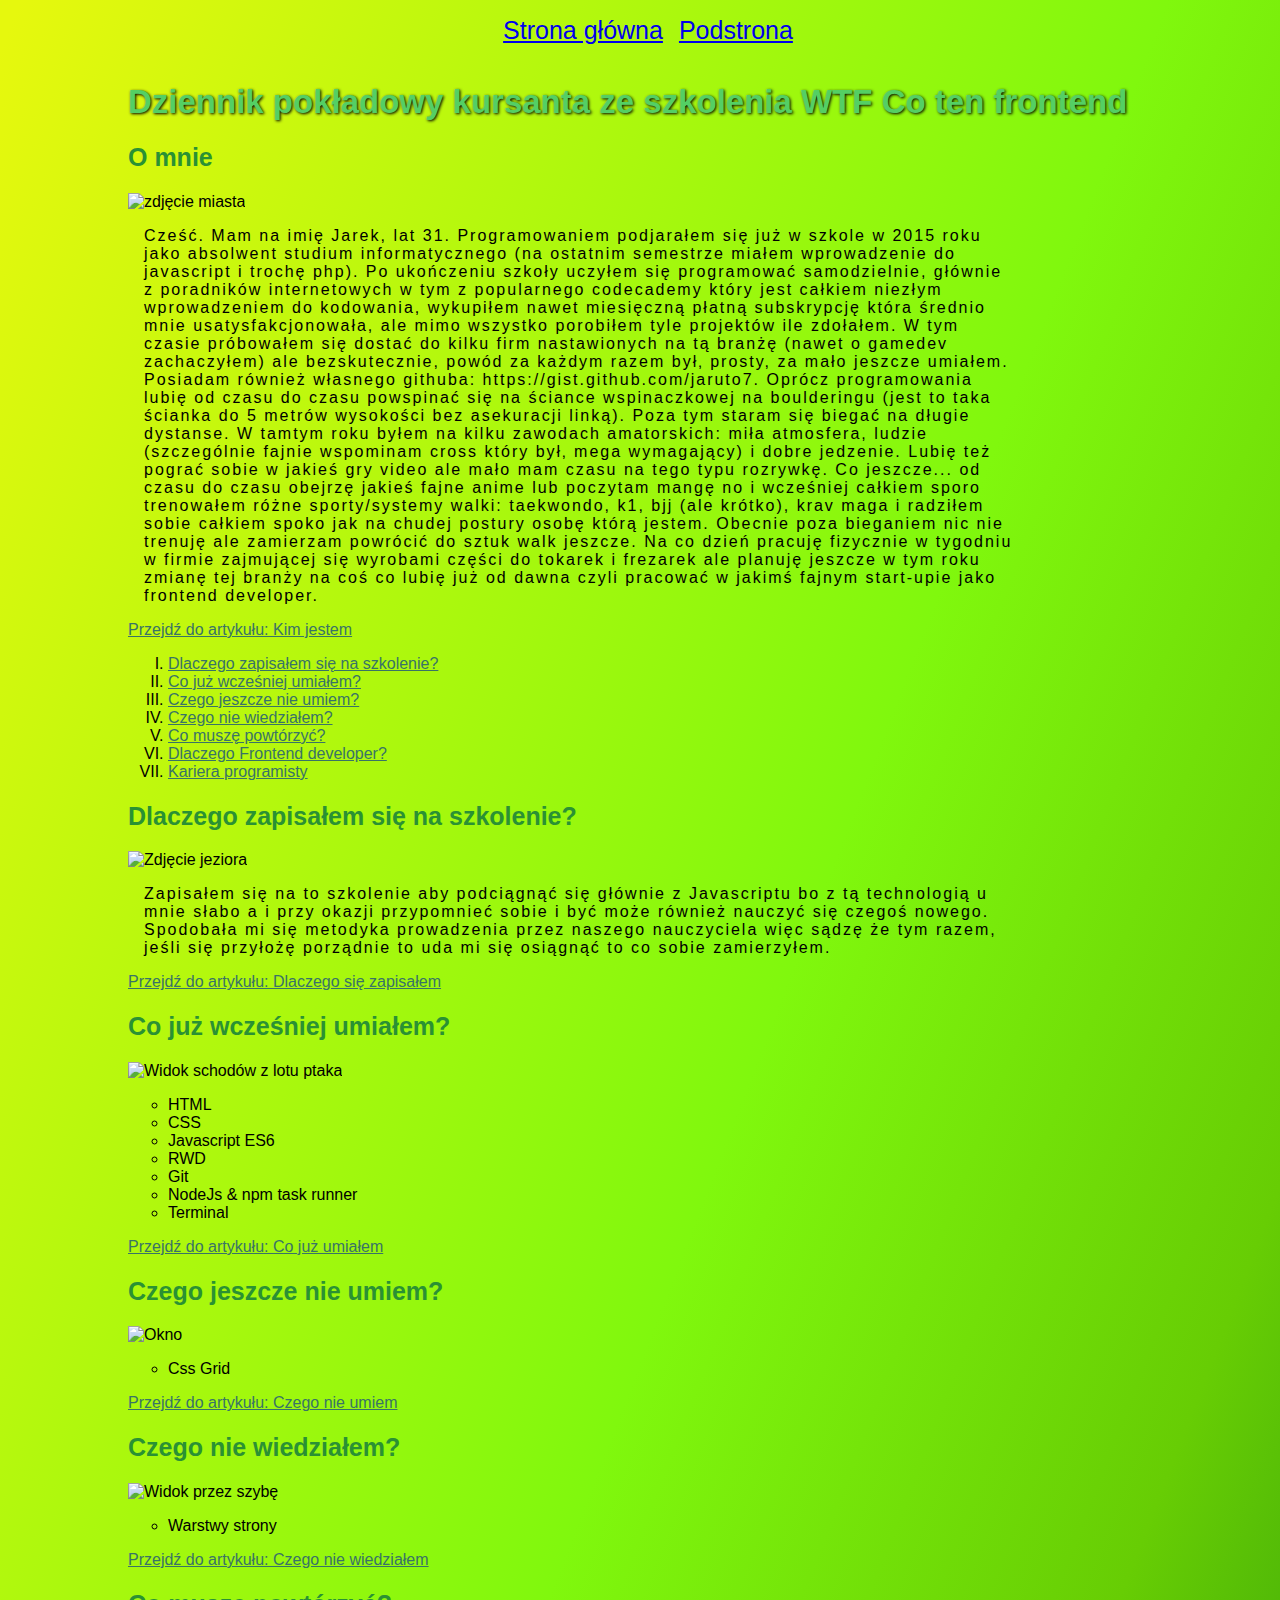
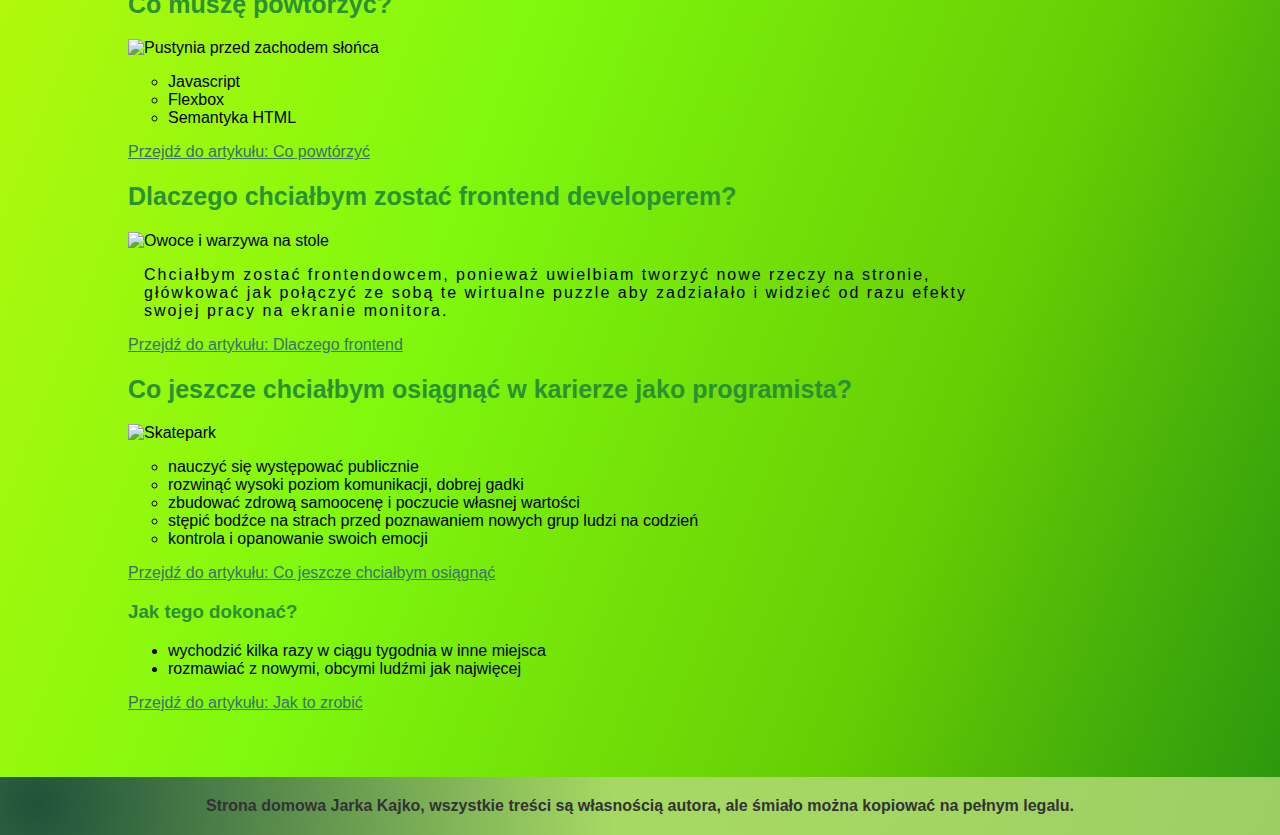
==== commit b9ddf607: "Add BEM modifier class for changing footer title in js" ====
--- a/druga_strona.html
+++ b/druga_strona.html
@@ -171,7 +171,7 @@
 		</article>
 
 	</main>
-	<footer class="footer">
+	<footer class="footer footer__paragraph--js">
 		Strona domowa Jarka Kajko, wszystkie treści są własnością autora. Kopiowanie ich jest naruszeniem prawa.
 	</footer>
 	<script src="js/script.js"></script>
--- a/css/style.css
+++ b/css/style.css
@@ -5,14 +5,14 @@
 }
 
 body {
-  background-color: #f8f4f4;
+  background-image: linear-gradient( 111.2deg,  rgba(230,248,13,1) 0.9%, rgba(128,248,13,1) 52.5%, rgba(103,205,4,1) 78.2%, rgba(44,151,13,1) 99.2% );
   font-family: Arial, sans-serif;
 }
 
 /* MAIN SECTION */
 
 .main {
-  /* width: 100%; */
+  width: 100%;
   max-width: 1024px;
   margin: 0 auto;
 }
@@ -22,13 +22,16 @@
 .navigation__list {
   margin: 0;
   padding: 16px 16px;
+  display: flex;
+  justify-content: center;
+  align-items: center;
 }
 
 .navigation__item {
-  display: inline-block;
   font-size: 25px;
-
   color: brown;
+  list-style: none;
+  padding-left: 16px;
 }
 
 /* MAIN-HEADER SECTION */
@@ -36,6 +39,7 @@
 .main-header__title {
   color: rgb(84, 207, 100);
   font-size: 33px;
+  text-shadow: 1px 1px 3px black;
 }
 
 /* ABOUT SECTION */
@@ -81,8 +85,8 @@
 /* FOOTER SECTION */
 
 .footer {
-  background-color: rgb(214, 96, 96);
-  color: white;
+  background-image: radial-gradient( circle 644px at 2.8% 48.1%,  rgba(32,82,58,1) 0%, rgba(175,217,114,0.86) 90% );
+  color: #333;
   font-weight: bold;
   margin-top: 65px;
   padding: 20px;
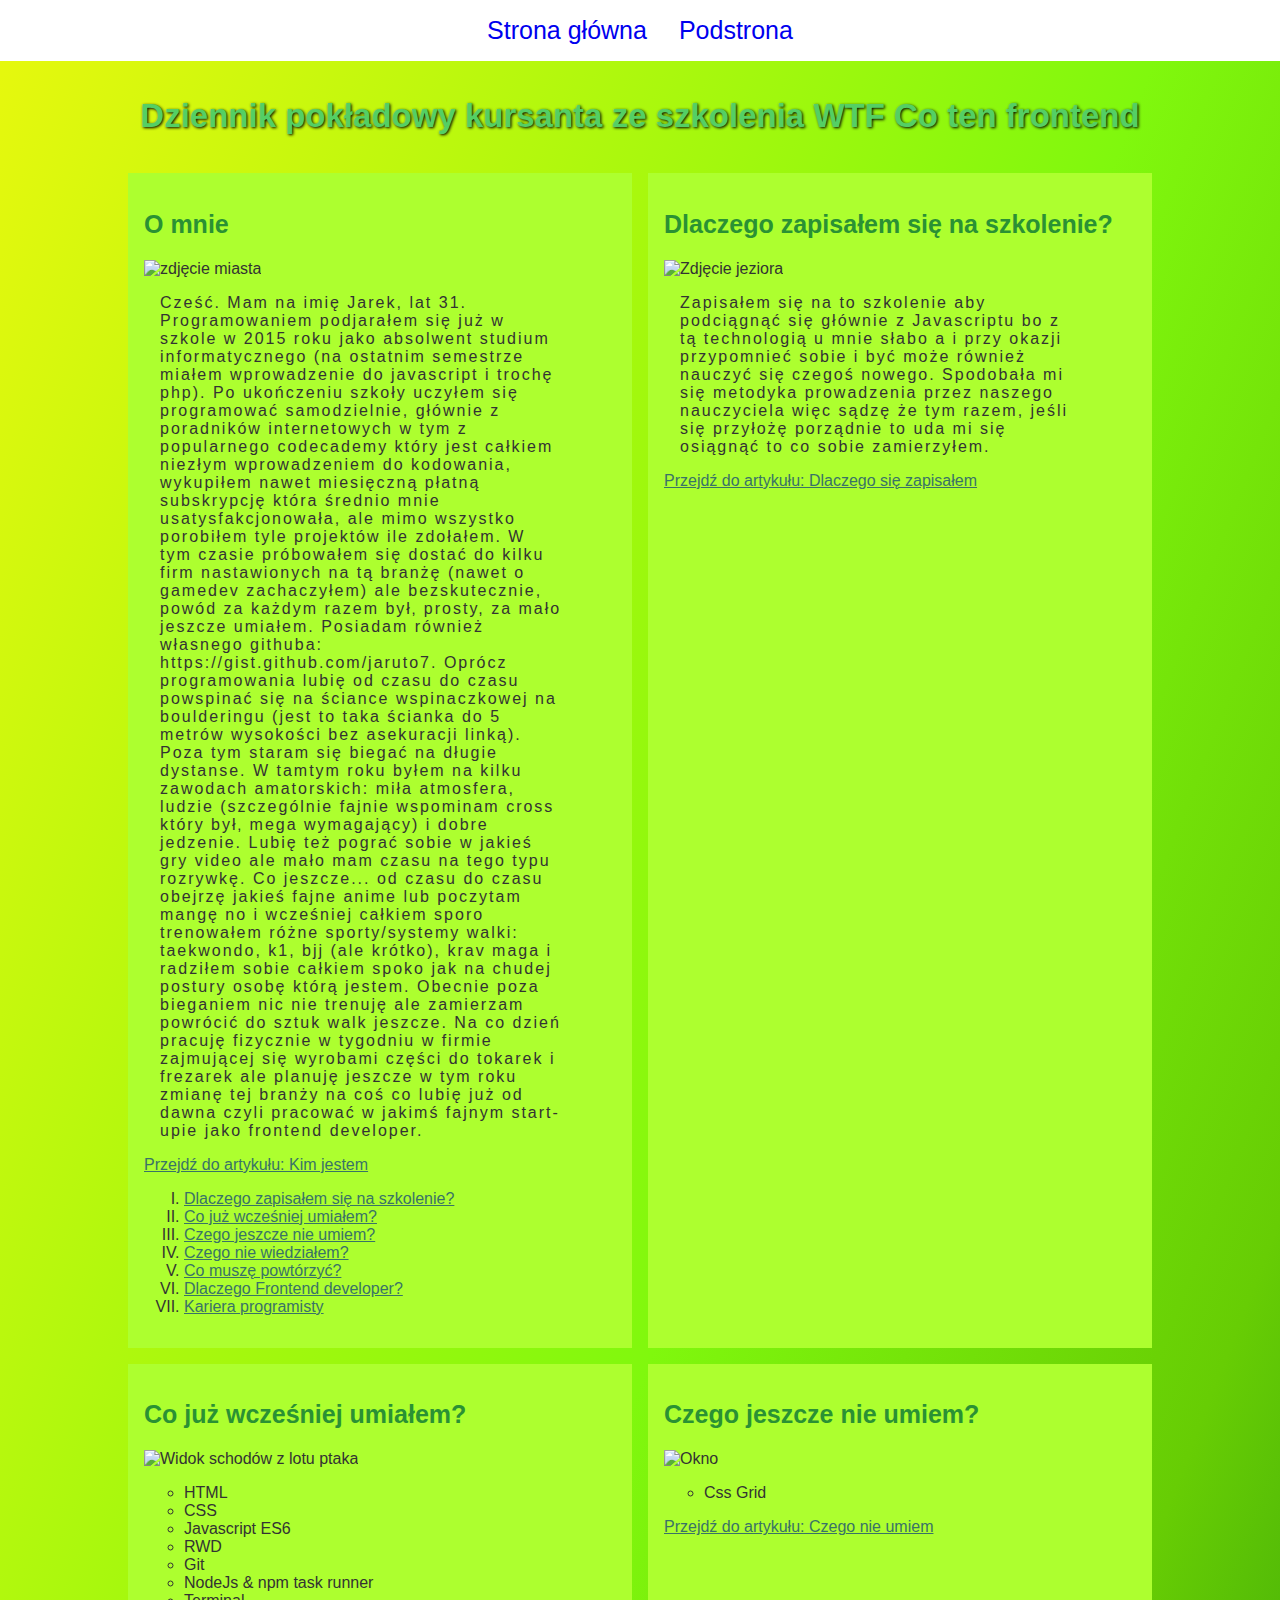
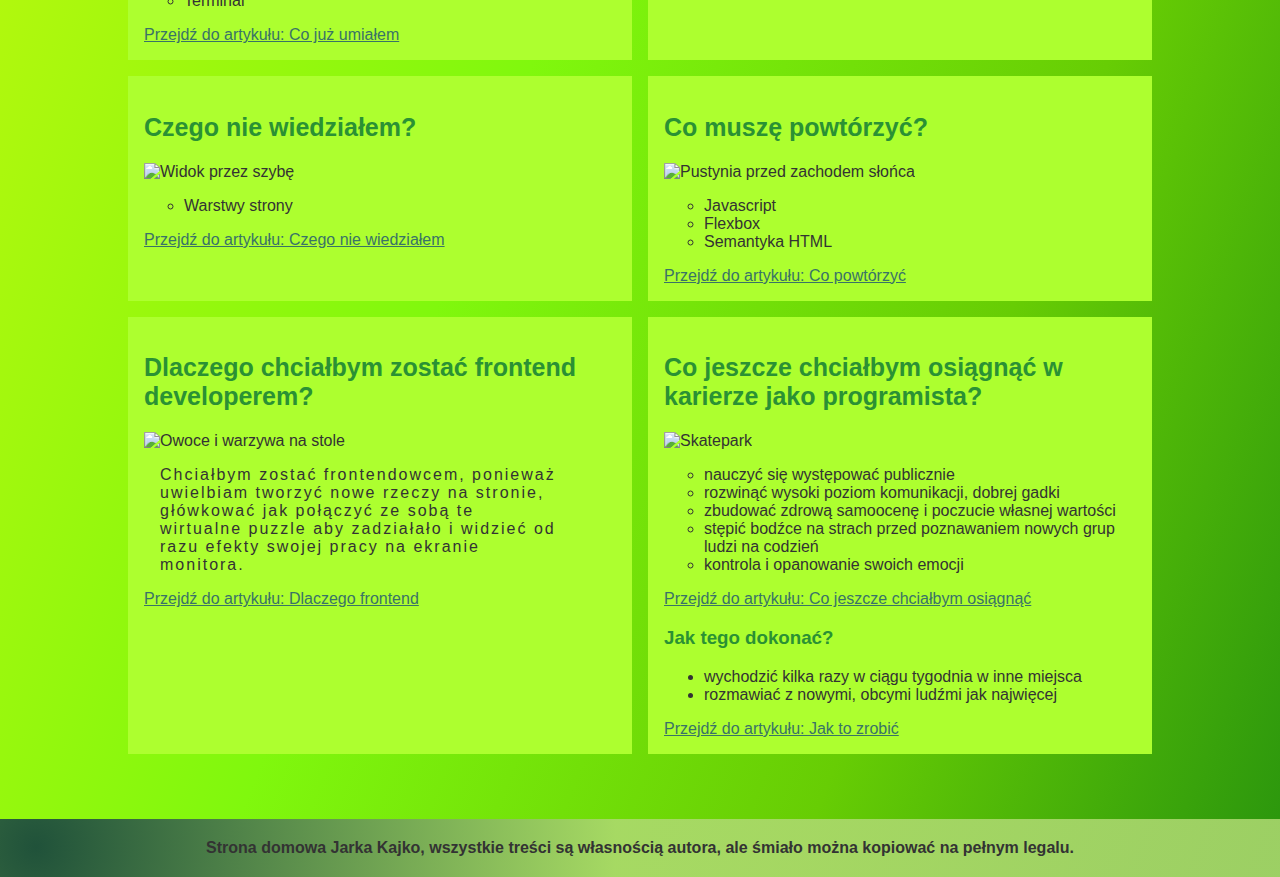
==== commit ffa364d9: "Fix index.html to work grid properly pt2" ====
--- a/druga_strona.html
+++ b/druga_strona.html
@@ -24,7 +24,7 @@
 		</nav>
 	</header>
 
-	<main class="main">
+	<main class="main grid">
 
 		<header class="main-header">
 			<h1 class="main-header__title">
--- a/css/style.css
+++ b/css/style.css
@@ -7,39 +7,83 @@
 body {
   background-image: linear-gradient( 111.2deg,  rgba(230,248,13,1) 0.9%, rgba(128,248,13,1) 52.5%, rgba(103,205,4,1) 78.2%, rgba(44,151,13,1) 99.2% );
   font-family: Arial, sans-serif;
+  color: #333;
+  min-height: 100vh;
+}
+
+.grid {
+  display: grid;
+  grid-template-columns: repeat(2, 1fr);
+  grid-template-areas: "header header";
+  grid-column-gap: 16px;
+  grid-row-gap: 16px;
 }
 
 /* MAIN SECTION */
 
 .main {
-  width: 100%;
   max-width: 1024px;
   margin: 0 auto;
+  padding: 0 16px;
+  width: 100%;
+}
+
+.about {
+  background-color: greenyellow;
+  padding: 16px;
 }
 
 /* NAVIGATION SECTION */
 
+.header-navigation {
+  
+}
+
+.navigation {
+  background-color: #fff;
+  display: flex;
+  position: fixed;
+  justify-content: center;
+  width: 100%;
+}
+
 .navigation__list {
-  margin: 0;
-  padding: 16px 16px;
   display: flex;
   justify-content: center;
   align-items: center;
+  display: flex;
+  justify-content: center;
+  
+  margin: 0;
+  padding: 16px 16px;
 }
 
 .navigation__item {
+  padding: 0 16px;
+  list-style: none;
   font-size: 25px;
   color: brown;
   list-style: none;
-  padding-left: 16px;
+  /* padding-left: 16px; */
+}
+
+.navigation__link {
+  text-decoration: none;
 }
 
 /* MAIN-HEADER SECTION */
+
+.main-header {
+  padding-top: 25px;
+  grid-area: header;
+  text-align: center;
+}
 
 .main-header__title {
   color: rgb(84, 207, 100);
   font-size: 33px;
   text-shadow: 1px 1px 3px black;
+  padding-top: 50px;
 }
 
 /* ABOUT SECTION */
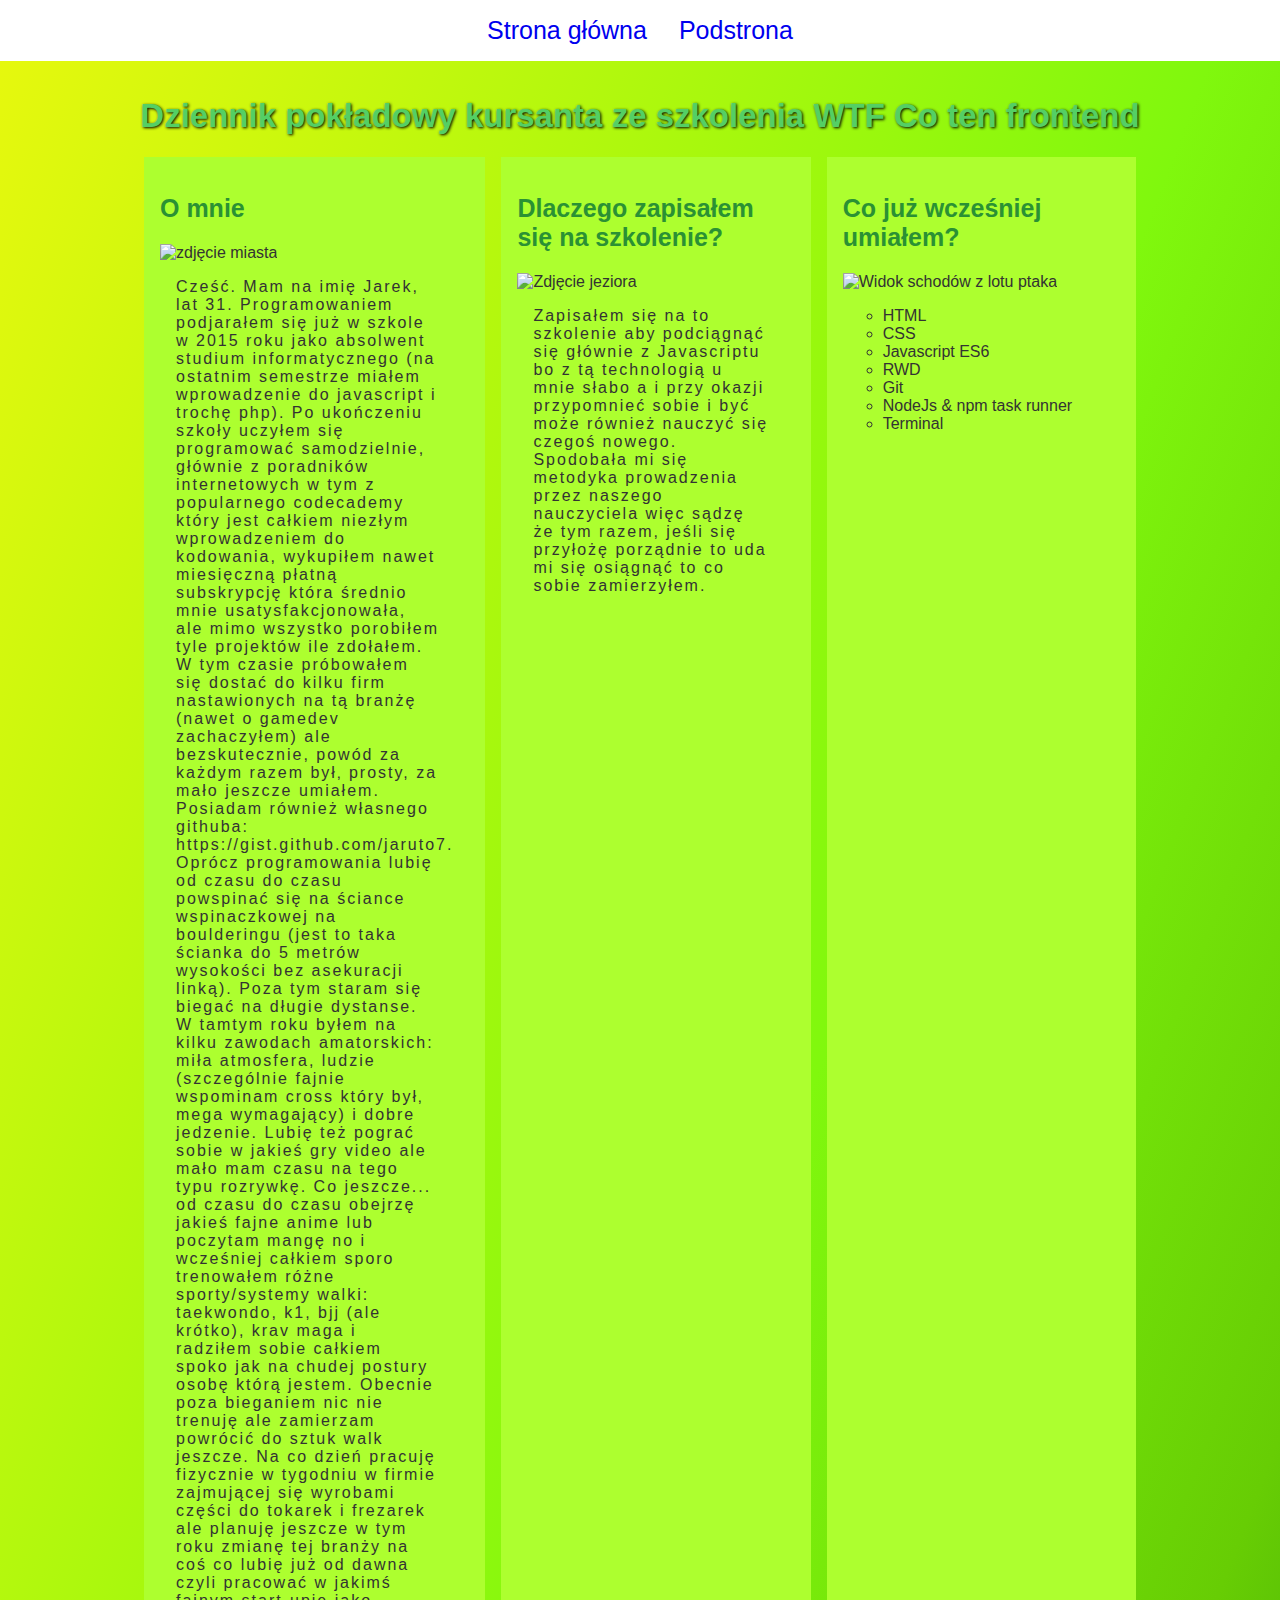
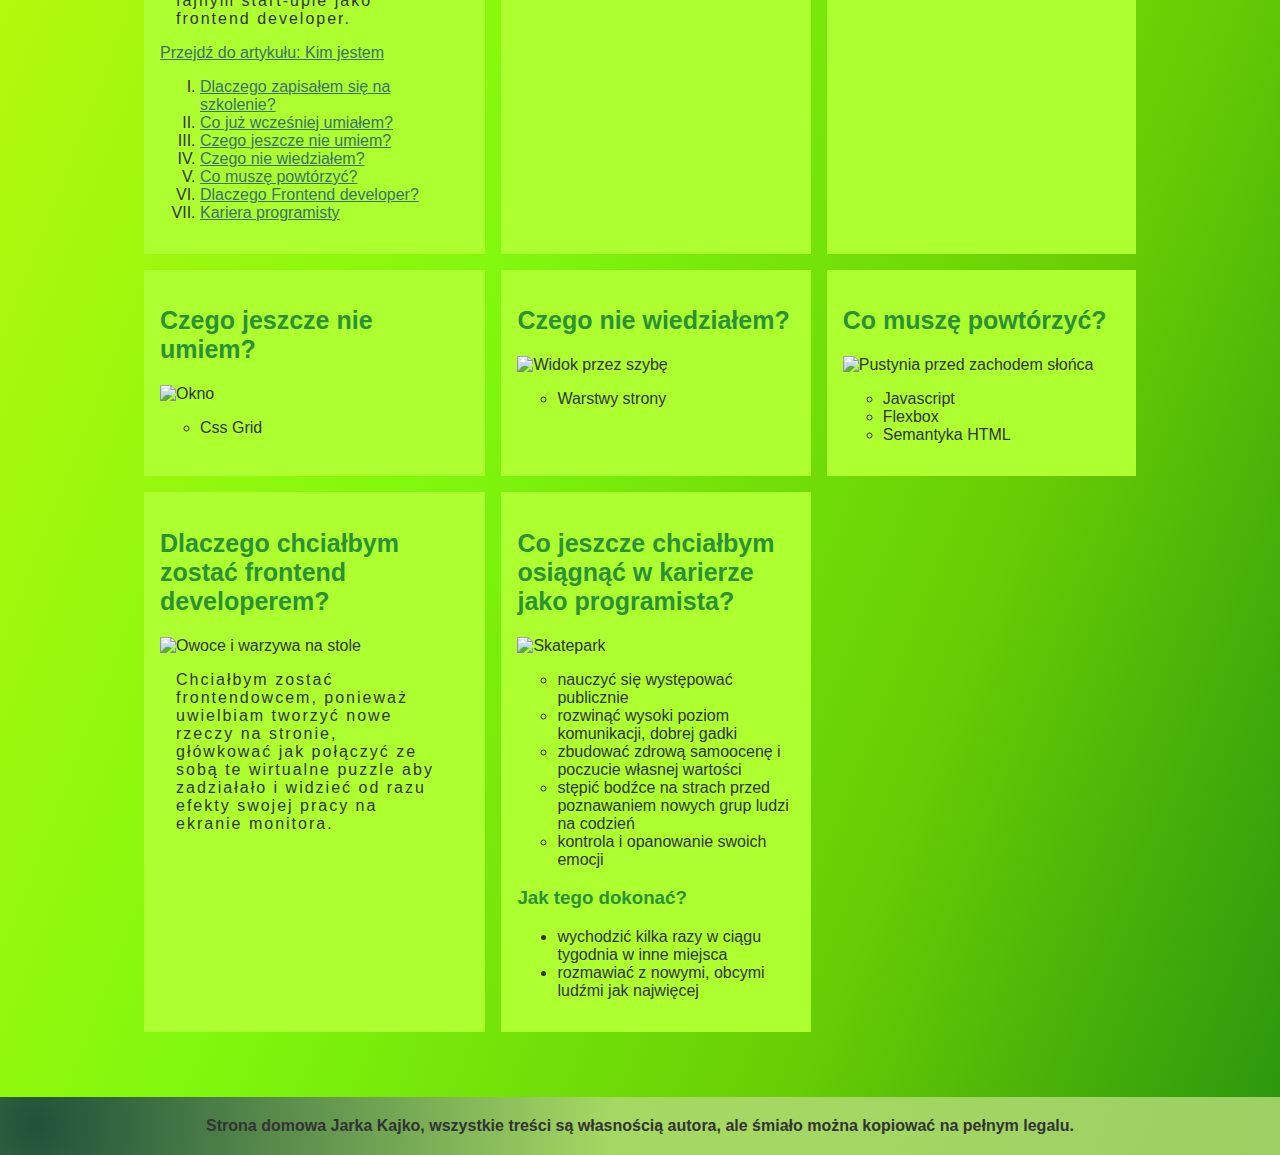
==== commit 563a4a14: "Fix druga_strona.html to work grid properly" ====
--- a/druga_strona.html
+++ b/druga_strona.html
@@ -24,7 +24,7 @@
 		</nav>
 	</header>
 
-	<main class="main grid">
+	<main class="main">
 
 		<header class="main-header">
 			<h1 class="main-header__title">
@@ -32,6 +32,7 @@
 			</h1>
 		</header>
 
+<div class="grid">
 		<article class="about">
 			<h2 class="about__title">O mnie</h2>
 			<img
@@ -86,19 +87,18 @@
 
 		<article id="dlaczegoSieZapisalem" class="about">
 			<h2 class="about__title">Dlaczego zapisałem się na szkolenie?</h2>
-			<img src="https://images.unsplash.com/photo-1563713665854-e72327bf780e?ixlib=rb-1.2.1&ixid=eyJhcHBfaWQiOjEyMDd9&auto=format&fit=crop&w=500&q=60" alt="Zdjęcie jeziora">
+			<img src="https://images.unsplash.com/photo-1563713665854-e72327bf780e?ixlib=rb-1.2.1&ixid=eyJhcHBfaWQiOjEyMDd9&auto=format&fit=crop&w=500&q=60" class="url-collection__image" alt="Zdjęcie jeziora">
 			<p class="about__paragraph">Zapisałem się na to szkolenie aby podciągnąć się głównie z Javascriptu bo z tą
 				technologią u mnie słabo a i
 				przy okazji przypomnieć sobie i być może również nauczyć się czegoś nowego. Spodobała mi się metodyka
 				prowadzenia przez naszego nauczyciela więc sądzę że tym razem, jeśli się przyłożę porządnie to uda mi się
 				osiągnąć to co sobie zamierzyłem.
 			</p>
-			<a href="druga_strona.html" class="about__link">Przejdź do artykułu: Dlaczego się zapisałem</a>
 		</article>
 
 		<article id="coJuzUmialem" class="about">
 			<h2 class="about__title">Co już wcześniej umiałem?</h2>
-			<img src="https://images.unsplash.com/photo-1563775421597-ecf0fc7f9c04?ixlib=rb-1.2.1&ixid=eyJhcHBfaWQiOjEyMDd9&auto=format&fit=crop&w=500&q=60" alt="Widok schodów z lotu ptaka">
+			<img src="https://images.unsplash.com/photo-1563775421597-ecf0fc7f9c04?ixlib=rb-1.2.1&ixid=eyJhcHBfaWQiOjEyMDd9&auto=format&fit=crop&w=500&q=60" class="url-collection__image" alt="Widok schodów z lotu ptaka">
 			<ul class="about__list">
 				<li class="about__item">HTML</li>
 				<li class="about__item">CSS</li>
@@ -107,51 +107,46 @@
 				<li class="about__item">Git</li>
 				<li class="about__item">NodeJs & npm task runner</li>
 				<li class="about__item">Terminal</li>
-			</ul>
-			<a href="druga_strona.html" class="about__link">Przejdź do artykułu: Co już umiałem</a>		
+			</ul>		
 		</article>
 
 		<article id="czegoNieUmiem" class="about">
 			<h2 class="about__title">Czego jeszcze nie umiem?</h2>
-			<img src="https://images.unsplash.com/photo-1563775985010-22480f2a7e91?ixlib=rb-1.2.1&ixid=eyJhcHBfaWQiOjEyMDd9&auto=format&fit=crop&w=500&q=60" alt="Okno">
+			<img src="https://images.unsplash.com/photo-1563775985010-22480f2a7e91?ixlib=rb-1.2.1&ixid=eyJhcHBfaWQiOjEyMDd9&auto=format&fit=crop&w=500&q=60" class="url-collection__image" alt="Okno">
 			<ul class="about_list">
 				<li class="about__item">Css Grid</li>
 			</ul>
-			<a href="druga_strona.html" class="about__link">Przejdź do artykułu: Czego nie umiem</a>
 		</article>
 
 		<article id="czegoNieWiedzialem" class="about">
 			<h2 class="about__title">Czego nie wiedziałem?</h2>
-			<img src="https://images.unsplash.com/photo-1563724221574-1dc7e45d95d2?ixlib=rb-1.2.1&ixid=eyJhcHBfaWQiOjEyMDd9&auto=format&fit=crop&w=500&q=60" alt="Widok przez szybę">
+			<img src="https://images.unsplash.com/photo-1563724221574-1dc7e45d95d2?ixlib=rb-1.2.1&ixid=eyJhcHBfaWQiOjEyMDd9&auto=format&fit=crop&w=500&q=60" class="url-collection__image" alt="Widok przez szybę">
 			<ul class="about__list">
 				<li class="about__item">Warstwy strony</li>
 			</ul>
-			<a href="druga_strona.html" class="about__link">Przejdź do artykułu: Czego nie wiedziałem</a>
 		</article>
 
 		<article id="coMuszePowtorzyc" class="about">
 			<h2 class="about__title">Co muszę powtórzyć?</h2>
-			<img src="https://images.unsplash.com/photo-1563757368282-d86ff611efbc?ixlib=rb-1.2.1&ixid=eyJhcHBfaWQiOjEyMDd9&auto=format&fit=crop&w=500&q=60" alt="Pustynia przed zachodem słońca">
+			<img src="https://images.unsplash.com/photo-1563757368282-d86ff611efbc?ixlib=rb-1.2.1&ixid=eyJhcHBfaWQiOjEyMDd9&auto=format&fit=crop&w=500&q=60" class="url-collection__image" alt="Pustynia przed zachodem słońca">
 			<ol class="about_list">
 				<li class="about__item">Javascript</li>
 				<li class="about__item">Flexbox</li>
 				<li class="about__item">Semantyka HTML</li>
 			</ol>
-			<a href="druga_strona.html" class="about__link">Przejdź do artykułu: Co powtórzyć</a>
 		</article>
 
 		<article id="dlaczegoFrontend" class="about">
 			<h2 class="about__title">Dlaczego chciałbym zostać frontend developerem?</h2>
-			<img src="https://images.unsplash.com/photo-1563699498778-aa8246fa5456?ixlib=rb-1.2.1&ixid=eyJhcHBfaWQiOjEyMDd9&auto=format&fit=crop&w=500&q=60" alt="Owoce i warzywa na stole">
+			<img src="https://images.unsplash.com/photo-1563699498778-aa8246fa5456?ixlib=rb-1.2.1&ixid=eyJhcHBfaWQiOjEyMDd9&auto=format&fit=crop&w=500&q=60" class="url-collection__image" alt="Owoce i warzywa na stole">
 			<p class="about__paragraph">Chciałbym zostać frontendowcem, ponieważ uwielbiam tworzyć nowe rzeczy na stronie,
 				główkować jak połączyć ze sobą te wirtualne puzzle aby zadziałało i widzieć od razu efekty swojej pracy na
 				ekranie monitora.</p>
-			<a href="druga_strona.html" class="about__link">Przejdź do artykułu: Dlaczego frontend</a>
 		</article>
 
 		<article id="karieraProgramisty" class="about">
 			<h2 class="about__title">Co jeszcze chciałbym osiągnąć w karierze jako programista?</h2>
-			<img src="https://images.unsplash.com/photo-1563692732294-9d93813af943?ixlib=rb-1.2.1&ixid=eyJhcHBfaWQiOjEyMDd9&auto=format&fit=crop&w=500&q=60" alt="Skatepark">
+			<img src="https://images.unsplash.com/photo-1563692732294-9d93813af943?ixlib=rb-1.2.1&ixid=eyJhcHBfaWQiOjEyMDd9&auto=format&fit=crop&w=500&q=60" class="url-collection__image" alt="Skatepark">
 			<ul class="about__list">
 				<li class="about__item">nauczyć się występować publicznie</li>
 				<li class="about__item">rozwinąć wysoki poziom komunikacji, dobrej gadki</li>
@@ -159,17 +154,15 @@
 				<li class="about__item">stępić bodźce na strach przed poznawaniem nowych grup ludzi na codzień</li>
 				<li class="about__item">kontrola i opanowanie swoich emocji</li>
 			</ul>
-			<a href="druga_strona.html" class="about__link">Przejdź do artykułu: Co jeszcze chciałbym osiągnąć</a>
 			<article class="about-subsection">
 				<h3 class="about-subsection__title">Jak tego dokonać?</h3>
 				<ul class="about-subsection__list">
 					<li class="about-subsection__item">wychodzić kilka razy w ciągu tygodnia w inne miejsca</li>
 					<li class="about-subsection__item">rozmawiać z nowymi, obcymi ludźmi jak najwięcej</li>
 				</ul>
-				<a href="druga_strona.html" class="about-subsection__link">Przejdź do artykułu: Jak to zrobić</a>
 			</article>
 		</article>
-
+	</div>
 	</main>
 	<footer class="footer footer__paragraph--js">
 		Strona domowa Jarka Kajko, wszystkie treści są własnością autora. Kopiowanie ich jest naruszeniem prawa.
--- a/css/style.css
+++ b/css/style.css
@@ -9,14 +9,27 @@
   font-family: Arial, sans-serif;
   color: #333;
   min-height: 100vh;
+ 
 }
 
 .grid {
   display: grid;
-  grid-template-columns: repeat(2, 1fr);
-  grid-template-areas: "header header";
+  grid-template-columns: 1fr 1fr;
   grid-column-gap: 16px;
   grid-row-gap: 16px;
+  padding: 0 16px;
+}
+
+@media(max-width: 740px) {
+  .grid {
+    grid-template-columns: 1fr;
+  }
+}
+
+@media(min-width: 1080px) {
+  .grid {
+    grid-template-columns: 1fr 1fr 1fr;
+  }
 }
 
 /* MAIN SECTION */
@@ -24,7 +37,7 @@
 .main {
   max-width: 1024px;
   margin: 0 auto;
-  padding: 0 16px;
+  /* padding: 0 16px; */
   width: 100%;
 }
 
@@ -35,9 +48,9 @@
 
 /* NAVIGATION SECTION */
 
-.header-navigation {
+/* .header-navigation {
   
-}
+} */
 
 .navigation {
   background-color: #fff;
@@ -50,10 +63,6 @@
 .navigation__list {
   display: flex;
   justify-content: center;
-  align-items: center;
-  display: flex;
-  justify-content: center;
-  
   margin: 0;
   padding: 16px 16px;
 }
@@ -64,7 +73,6 @@
   font-size: 25px;
   color: brown;
   list-style: none;
-  /* padding-left: 16px; */
 }
 
 .navigation__link {
@@ -75,7 +83,6 @@
 
 .main-header {
   padding-top: 25px;
-  grid-area: header;
   text-align: center;
 }
 
@@ -116,6 +123,11 @@
   list-style-type: upper-roman;
 }
 
+.url-collection__image {
+  width: 150px;
+  height: 100px;
+}
+
 /* ABOUT-SUBSECTION */
 
 .about-subsection__title {
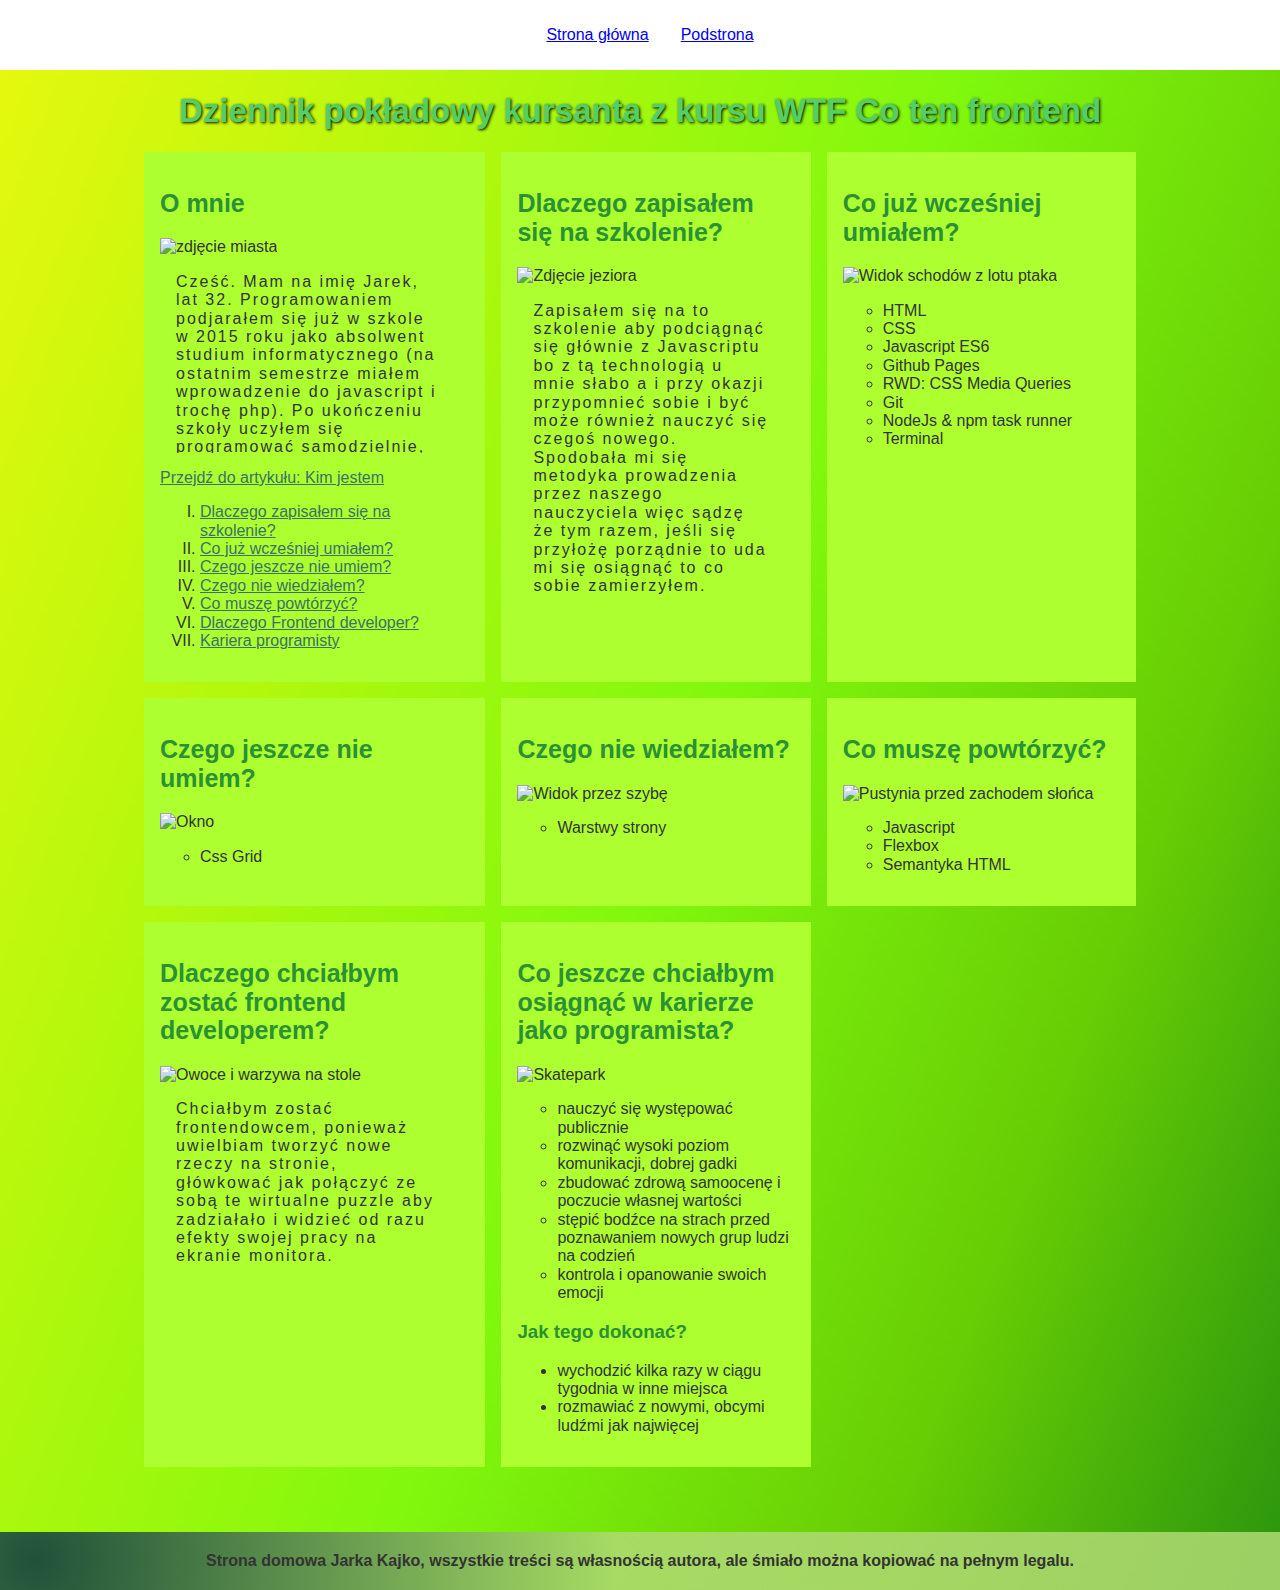
==== commit 3347746e: "Create hamburger menu on mobile devices" ====
--- a/druga_strona.html
+++ b/druga_strona.html
@@ -1,11 +1,12 @@
 <!DOCTYPE html>
-<html lang="en">
+<html lang="pl">
 
 <head>
 	<meta charset="UTF-8">
 	<meta name="viewport" content="width=device-width, initial-scale=1.0">
 	<meta http-equiv="X-UA-Compatible" content="ie=edge">
 	<title>Document</title>
+	<link rel="stylesheet" href="css/normalize.css">
 	<link rel="stylesheet" type="text/css" href="css/style.css">
 </head>
 
@@ -13,7 +14,7 @@
 
 	<header class="header-navigation">
 		<nav class="navigation">
-			<ul class="navigation__list">
+			<ul class="navigation__list navigation__list--js">
 				<li class="navigation__item">
 					<a href="index.html" class="navigation__link">Strona główna</a>
 				</li>
@@ -21,6 +22,13 @@
 					<a href="druga_strona.html" class="navigation__link">Podstrona</a>
 				</li>
 			</ul>
+			<button class="hamburger__icon hamburger__icon--js">
+					<div class="button not-active">
+						<span class="hamburger__icon-line"></span>
+						<span class="hamburger__icon-line"></span>
+						<span class="hamburger__icon-line"></span>
+					</div>  
+				</button>
 		</nav>
 	</header>
 
@@ -28,7 +36,7 @@
 
 		<header class="main-header">
 			<h1 class="main-header__title">
-				Dziennik pokładowy kursanta ze szkolenia WTF Co ten frontend
+				Dziennik pokładowy kursanta z kursu WTF Co ten frontend
 			</h1>
 		</header>
 
@@ -38,8 +46,8 @@
 			<img
 					src="https://images.unsplash.com/photo-1561266322-ccd177d44cff?ixlib=rb-1.2.1&ixid=eyJhcHBfaWQiOjEyMDd9&auto=format&fit=crop&w=500&q=60"
 					alt="zdjęcie miasta" class="url-collection__image">
-			<p class="about__paragraph">
-				Cześć. Mam na imię Jarek, lat 31. Programowaniem podjarałem się już w szkole w 2015 roku jako absolwent studium
+			<p class="about__paragraph about__paragraph--scrolled">
+				Cześć. Mam na imię Jarek, lat 32. Programowaniem podjarałem się już w szkole w 2015 roku jako absolwent studium
 				informatycznego (na ostatnim semestrze miałem wprowadzenie do javascript i trochę php). Po ukończeniu szkoły
 				uczyłem się programować samodzielnie, głównie z poradników internetowych w tym z popularnego codecademy który
 				jest całkiem niezłym wprowadzeniem do kodowania, wykupiłem nawet miesięczną płatną subskrypcję która średnio
@@ -100,13 +108,14 @@
 			<h2 class="about__title">Co już wcześniej umiałem?</h2>
 			<img src="https://images.unsplash.com/photo-1563775421597-ecf0fc7f9c04?ixlib=rb-1.2.1&ixid=eyJhcHBfaWQiOjEyMDd9&auto=format&fit=crop&w=500&q=60" class="url-collection__image" alt="Widok schodów z lotu ptaka">
 			<ul class="about__list">
-				<li class="about__item">HTML</li>
-				<li class="about__item">CSS</li>
-				<li class="about__item">Javascript ES6</li>
-				<li class="about__item">RWD</li>
-				<li class="about__item">Git</li>
-				<li class="about__item">NodeJs & npm task runner</li>
-				<li class="about__item">Terminal</li>
+					<li class="about__item">HTML</li>
+          <li class="about__item">CSS</li>
+          <li class="about__item">Javascript ES6</li>
+          <li class="about__item">Github Pages</li>
+          <li class="about__item">RWD: CSS Media Queries</li>
+          <li class="about__item">Git</li>
+          <li class="about__item">NodeJs & npm task runner</li>
+          <li class="about__item">Terminal</li>
 			</ul>		
 		</article>
 
--- a/css/style.css
+++ b/css/style.css
@@ -1,7 +1,9 @@
-html, body {
-  margin: 0;
-  padding: 0;
+html {
   scroll-behavior: smooth;
+}
+
+*, *:after, *:before {
+  box-sizing: inherit;
 }
 
 body {
@@ -9,7 +11,6 @@
   font-family: Arial, sans-serif;
   color: #333;
   min-height: 100vh;
- 
 }
 
 .grid {
@@ -20,18 +21,6 @@
   padding: 0 16px;
 }
 
-@media(max-width: 740px) {
-  .grid {
-    grid-template-columns: 1fr;
-  }
-}
-
-@media(min-width: 1080px) {
-  .grid {
-    grid-template-columns: 1fr 1fr 1fr;
-  }
-}
-
 /* MAIN SECTION */
 
 .main {
@@ -49,40 +38,35 @@
 /* NAVIGATION SECTION */
 
 /* .header-navigation {
-  
+  background-color: #fff;
+  min-height: 5vh;
 } */
 
 .navigation {
   background-color: #fff;
-  display: flex;
+  left: 0; 
+  top: 0; 
   position: fixed;
-  justify-content: center;
+  padding: 10px;
   width: 100%;
 }
 
 .navigation__list {
   display: flex;
   justify-content: center;
-  margin: 0;
-  padding: 16px 16px;
+  list-style: none;
+  padding: 0;
 }
 
 .navigation__item {
-  padding: 0 16px;
-  list-style: none;
-  font-size: 25px;
-  color: brown;
-  list-style: none;
-}
-
-.navigation__link {
-  text-decoration: none;
+  display: block;
+  margin: 0 16px;
 }
 
 /* MAIN-HEADER SECTION */
 
 .main-header {
-  padding-top: 25px;
+  padding-top: 70px;
   text-align: center;
 }
 
@@ -90,7 +74,6 @@
   color: rgb(84, 207, 100);
   font-size: 33px;
   text-shadow: 1px 1px 3px black;
-  padding-top: 50px;
 }
 
 /* ABOUT SECTION */
@@ -101,9 +84,14 @@
 }
 
 .about__paragraph {
-  width: 85%;
   letter-spacing: 2px;
   padding: 0 16px;
+  width: 85%;
+}
+
+.about__paragraph--scrolled {
+  overflow: scroll;
+  height: 20vh;
 }
 
 .about__paragraph--hidden, .about__list--hidden {
@@ -124,8 +112,8 @@
 }
 
 .url-collection__image {
+  height: 100px;
   width: 150px;
-  height: 100px;
 }
 
 /* ABOUT-SUBSECTION */
@@ -147,4 +135,201 @@
   margin-top: 65px;
   padding: 20px;
   text-align: center;
+}
+
+@media(min-width: 681px) {
+  .hamburger__icon {
+    display: none;
+  }
+}
+
+@media(max-width: 680px) {
+  .navigation {
+    min-height: 9px;
+  }
+
+  .navigation__list {
+    flex-direction: column;
+    display: none;
+  }
+
+  .navigation__list--visible {
+    display: flex;
+  }
+  .main-header {
+    padding-top: 29px;
+  }
+
+  .navigation__item {
+    margin: 16px;
+  }
+
+  .hamburger__icon {
+    border-radius: 2px;
+    position: absolute;
+    top: 48%;
+    right: 7%;
+    transform: translate(48%, 7%);
+    border: none;
+    background: none;
+  }
+  
+  .button {
+    position: absolute;
+    top: 50%;
+    left: 50%;
+    transform: translate(-50%, -50%);
+    width: 25px;
+    cursor: pointer;
+  }
+  
+  .hamburger__icon-line {
+    display: block;
+    width: 25px;
+    box-shadow: 0 2px 10px 0 rgba(0,0,0,0.3);
+    border-radius: 3px;
+    height: 3px;
+    background: #fff;
+    transition: all .3s;
+    position: relative;
+    background-color: #333;
+  }
+  
+  span + span {
+    margin-top: 6px;
+  }
+  
+  .active span:nth-child(1) {
+    animation: ease .7s top-1 forwards;
+  }
+  
+  .not-active span:nth-child(1) {
+    animation: ease .7s top-2 forwards;
+  }
+  
+  .active span:nth-child(2) {
+    animation: ease .7s scaled forwards;
+  }
+  
+  .not-active span:nth-child(2) {
+    animation: ease .7s scaled-2 forwards;
+  }
+  
+  .active span:nth-child(3) {
+    animation: ease .7s bottom forwards;
+  }
+  
+  .not-active span:nth-child(3) {
+    animation: ease .7s bottom-2 forwards;
+  }
+  
+  @keyframes top-1 {
+    0% {
+      top: 0;
+      transform: rotate(0);
+    }
+    50% {
+      top: 12px;
+      transform: rotate(0);
+    }
+    100% {
+      top: 9px;
+      transform: rotate(45deg);
+    }
+  }
+  
+  @keyframes top-2 {
+    0% {
+      top: 12px;
+      transform: rotate(45deg);
+    }
+    50% {
+      top: 12px;
+      transform: rotate(0deg);
+    }
+    100% {
+      top: 0;
+      transform: rotate(0deg);
+    }
+  }
+  
+  @keyframes bottom {
+    0% {
+      bottom: 0;
+      transform: rotate(0);
+    }
+    50% {
+      bottom: 12px;
+      transform: rotate(0);
+    }
+    100% {
+      bottom: 9px;
+      transform: rotate(135deg);
+    }
+  }
+  
+  @keyframes bottom-2 {
+    0% {
+      bottom: 12px;
+      transform: rotate(135deg);
+    }
+    50% {
+      bottom: 12px;
+      transform: rotate(0);
+    }
+    100% {
+      bottom: 0;
+      transform: rotate(0);
+    }
+  }
+  
+  @keyframes scaled {
+    50% {
+      transform: scale(0);
+    }
+    100% {
+      transform: scale(0);
+    }
+  }
+  
+  @keyframes scaled-2 {
+    0% {
+      transform: scale(0);
+    }
+    50% {
+      transform: scale(0);
+    }
+    100% {
+      transform: scale(1);
+    }
+  }
+}
+
+@media(max-width: 740px) {
+  .grid {
+    grid-template-columns: 1fr;
+  }
+
+  .url-collection__image {
+    height: 200px;
+    width: 300px;
+  }
+}
+
+@media(min-width: 741px) {
+  .url-collection__image {
+    height: 150px;
+    width: 250px;
+  }
+}
+
+@media(min-width: 1080px) {
+  .grid {
+    grid-template-columns: 1fr 1fr 1fr;
+  }
+
+  .url-collection__image {
+    height: 150px;
+    width: 250px;
+  }
 }